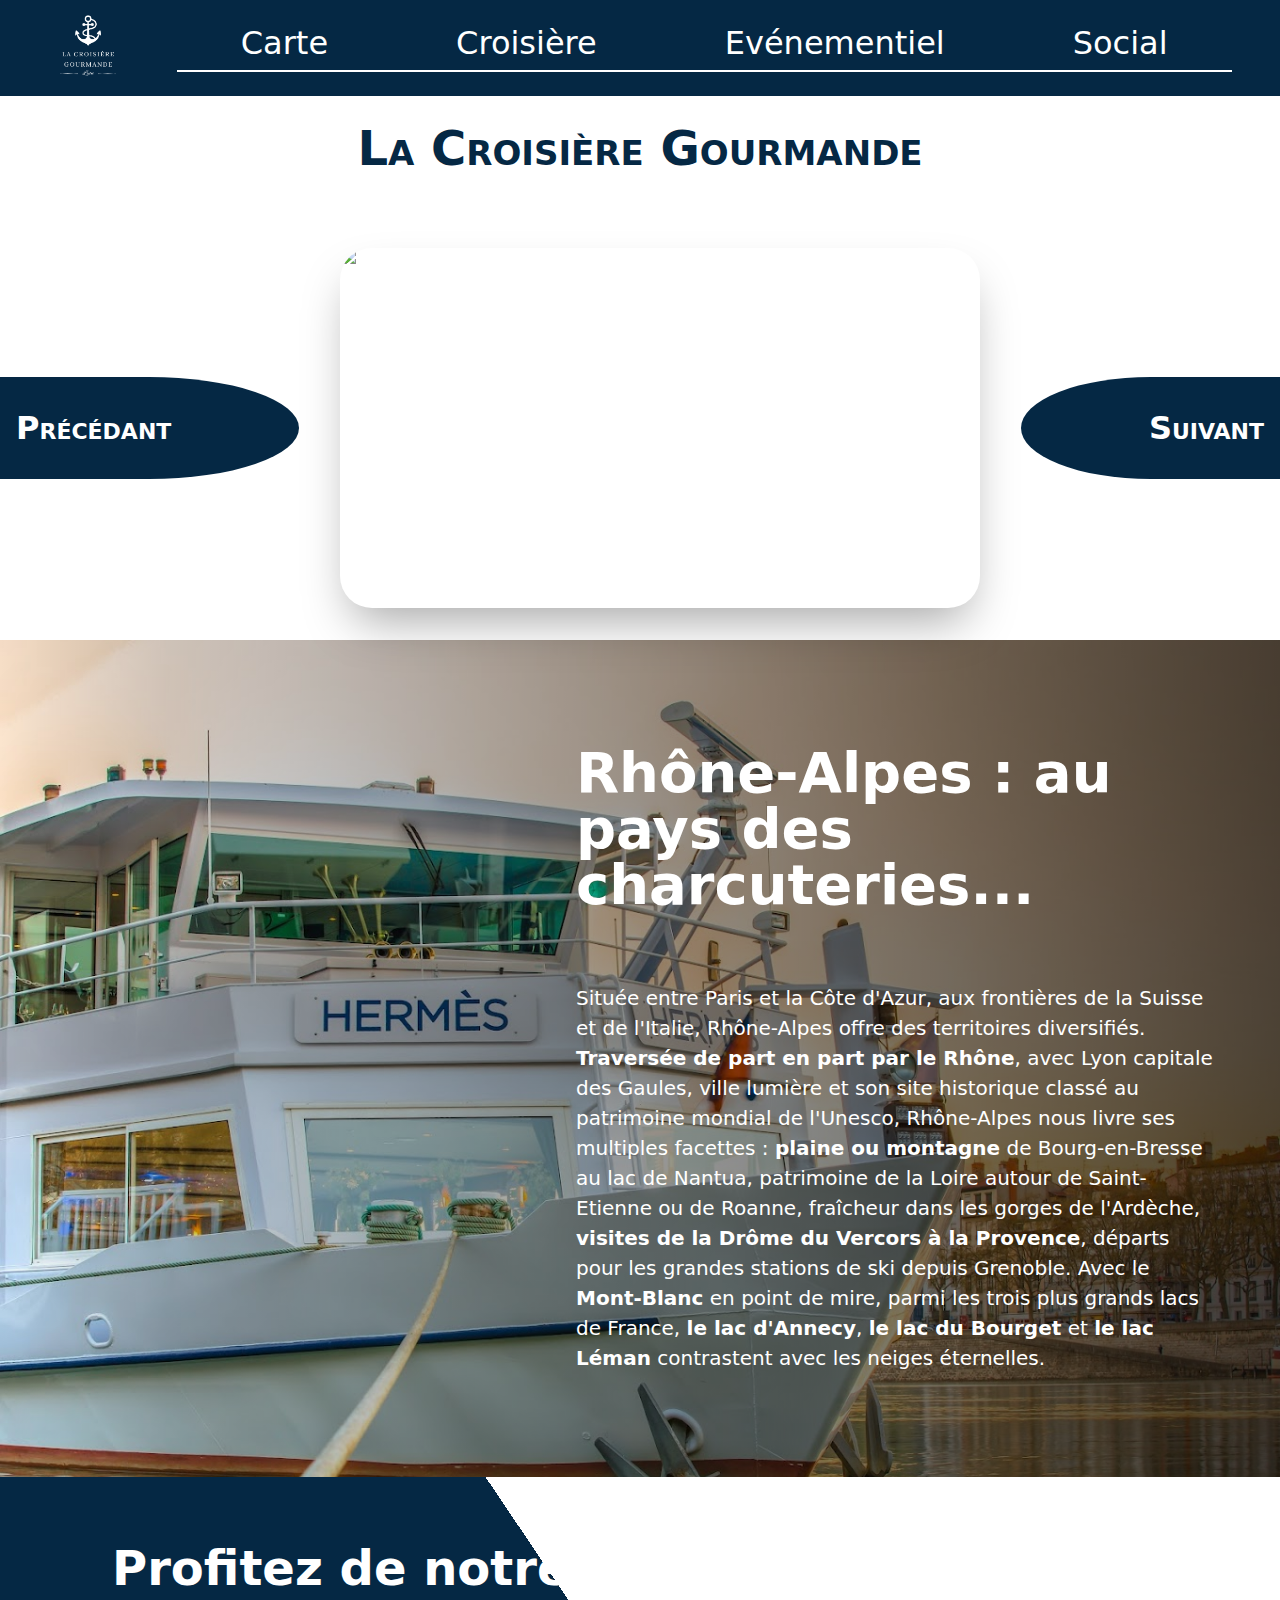
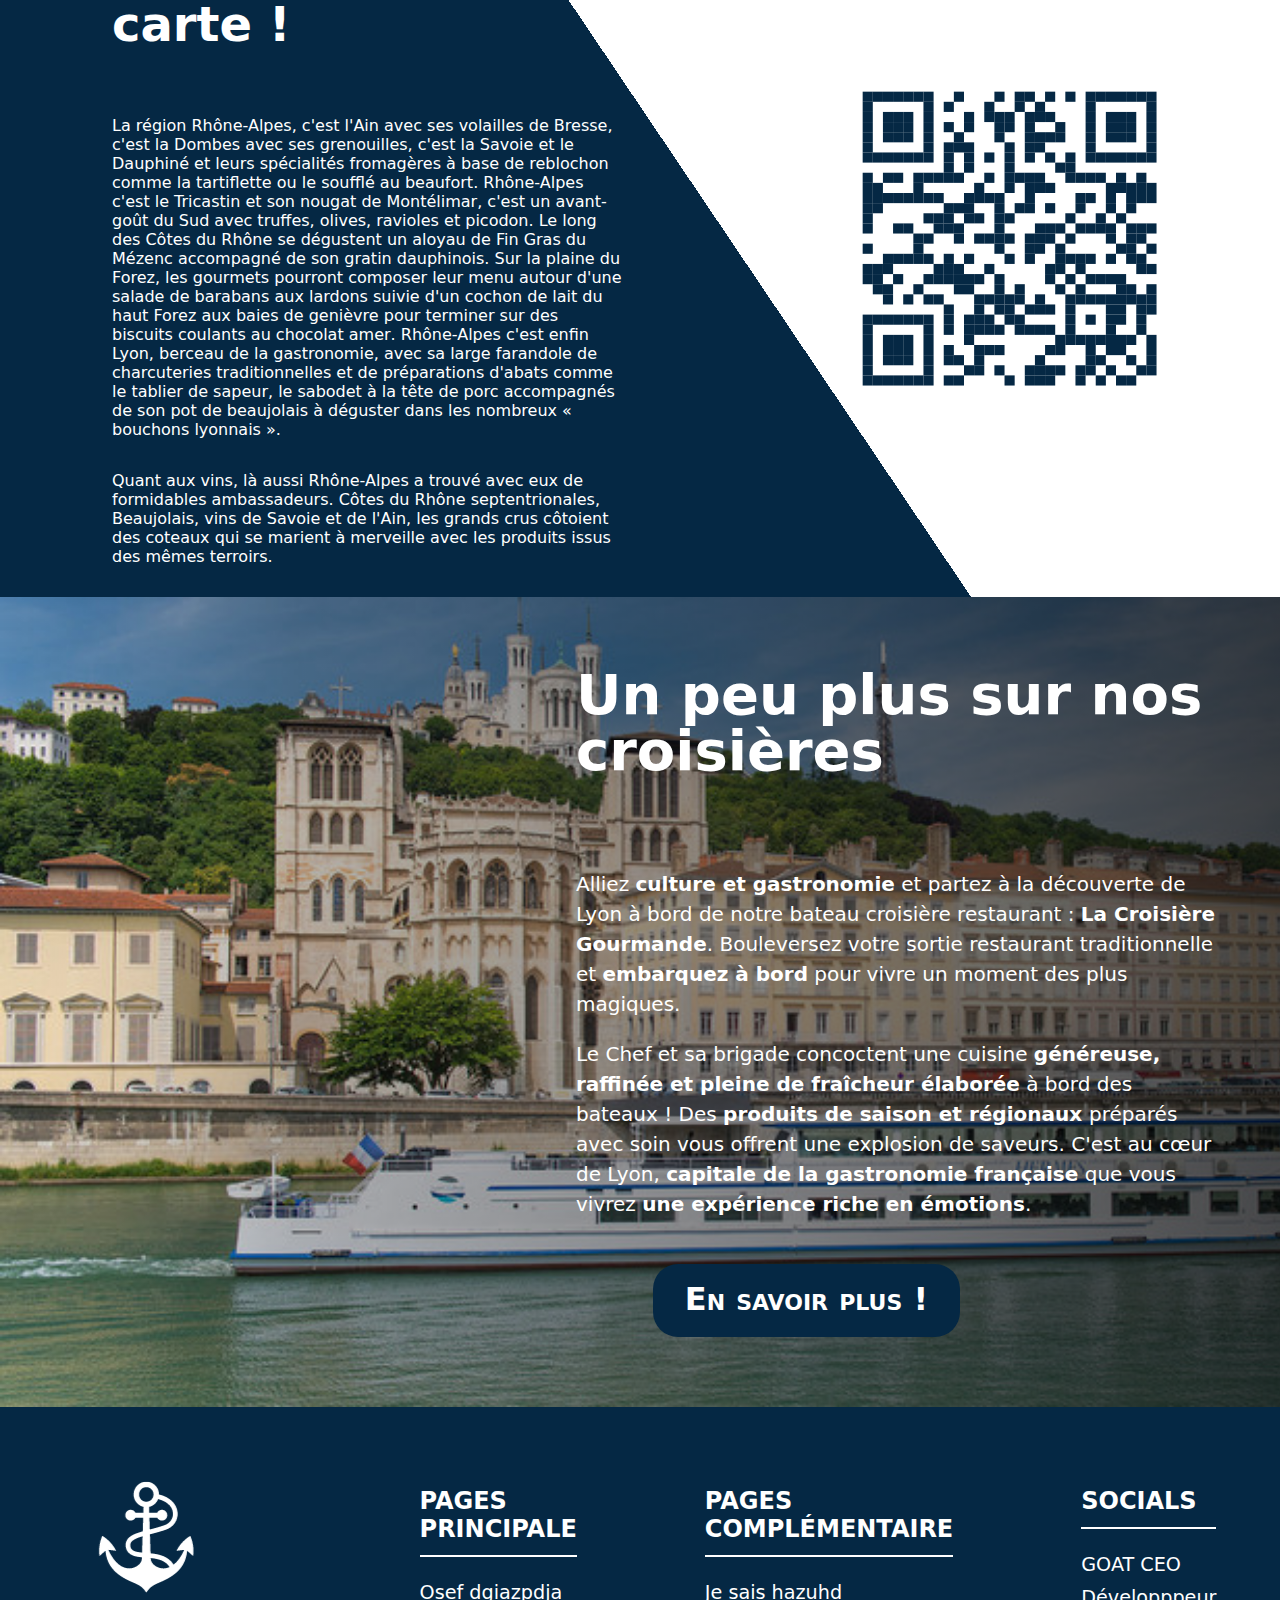
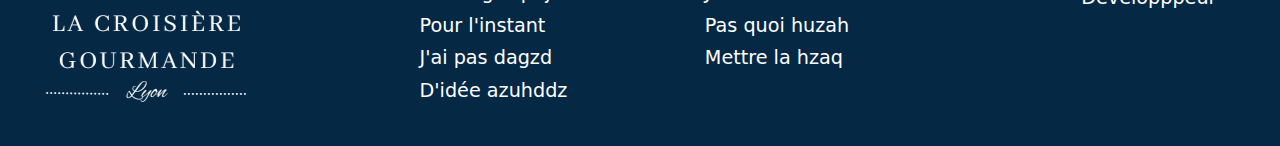
==== index.html @ 7655ae72 "Add files via upload" ====
<!DOCTYPE html>
<html lang="en">
<head>
    <meta charset="UTF-8">
    <meta name="viewport" content="width=device-width, initial-scale=1.0">
    <link rel="stylesheet" href="style.css">
    <link rel="shortcut icon" href="assets/Restaurant_Logo-.ico" type="image/x-icon">
    <script src="script.js"></script>
    <title>La croisière gourmande</title>
</head>
<body> 
    <div class="header" id="header">
        <img src="assets/Restaurant_Logo-.png" alt="Logo" class="header-logo">
        <div class="header-contener">
            <div class="header-link"><a href="carte\carte.html">Carte</a></div>
            <div class="header-link">Croisière</div>
            <div class="header-link">Evénementiel</div>
            <div class="header-link">Social</div>
        </div>
    </div>
    <h1 class="titre">La Croisière Gourmande</h1>

    <section class="carrousel">
        <div class="precedant" onclick="imagePrecedente()">
            <p>Précédant</p> 
        </div>
        <div class="slider-wrapper">
            <div class="slider">
                <img  class='img-active' src="assets/1.jpg"/>
                <img  class='img-passive' src="assets/2.jpg"/>
                <img  class='img-passive' src="assets/3.jpg"/>
                <img  class='img-passive' src="assets/4.jpg"/>
                <img  class='img-passive' src="assets/5.jpg"/>
            </div>
            <div id="slider-nav">
                <a onclick="position('1')" id="1" class="nav-active"></a>
                <a onclick="position('2')" id="2" class="nav-passive"></a>
                <a onclick="position('3')" id="3" class="nav-passive"></a>
                <a onclick="position('4')" id="4" class="nav-passive"></a>
                <a onclick="position('5')" id="5" class="nav-passive"></a>
            </div>
        </div>
        <div class="suivant" onclick="imageSuivante()">
            <p>Suivant</p>
        </div>
    </section>

    <div class="region">
        <h2 class="region-titre">Rhône-Alpes : au pays des charcuteries... </h2> 
        <p class="region-text">
            Située entre Paris et la Côte d'Azur, aux frontières de la Suisse et de l'Italie, Rhône-Alpes offre des territoires diversifiés.
            <strong>Traversée de part en part par le Rhône</strong>, avec Lyon capitale des Gaules, ville lumière et son site historique classé au patrimoine mondial de l'Unesco, 
            Rhône-Alpes nous livre ses multiples facettes : <strong>plaine ou montagne</strong> de Bourg-en-Bresse au lac de Nantua, 
            patrimoine de la Loire autour de Saint-Etienne ou de Roanne, fraîcheur dans les gorges de l'Ardèche, 
            <strong>visites de la Drôme du Vercors à la Provence</strong>, départs pour les grandes stations de ski depuis Grenoble. 
            Avec le <strong>Mont-Blanc</strong> en point de mire, parmi les trois plus grands lacs de France, <strong>le lac d'Annecy</strong>, 
            <strong>le lac du Bourget</strong> et <strong>le lac Léman</strong> contrastent avec les neiges éternelles.</p>
    </div>
    
    <div class="carte">
        <div class="carte-text">
            <p class="carte-text-titre">Profitez de notre carte !</p>
            <p class="carte-sous-text">
                La région Rhône-Alpes, c'est l'Ain avec ses <strong>volailles de Bresse</strong>, c'est la Dombes avec ses <strong>grenouilles</strong>, 
                c'est la Savoie et le Dauphiné et leurs spécialités fromagères à base de reblochon comme <strong>la tartiflette</strong> ou <strong>le soufflé au beaufort</strong>. 
                Rhône-Alpes c'est <strong>le Tricastin et son nougat de Montélimar</strong>, c'est un avant-goût du Sud avec truffes, olives, ravioles et picodon. 
                Le long des Côtes du Rhône se dégustent <strong>un aloyau de Fin Gras du Mézenc</strong> accompagné de son <strong>gratin dauphinois</strong>. Sur la plaine du Forez, 
                les gourmets pourront composer leur menu autour d'une <strong>salade de barabans aux lardons</strong> suivie d'<strong>un cochon de lait du haut Forez aux baies de 
                genièvre</strong> pour terminer sur des <strong>biscuits coulants au chocolat amer</strong>. Rhône-Alpes c'est enfin Lyon, berceau de la gastronomie, 
                avec sa large <strong>farandole de charcuteries traditionnelles</strong> et de préparations d'abats comme le <strong>tablier de sapeur</strong>, 
                le sabodet à la tête de porc accompagnés de son pot de beaujolais à déguster dans les nombreux <strong>« bouchons lyonnais »</strong>.
            </p>
            <p class="carte-sous-text"> 
                Quant aux vins, là aussi Rhône-Alpes a trouvé avec eux de formidables ambassadeurs. <strong>Côtes du Rhône septentrionales, 
                Beaujolais, vins de Savoie et de l'Ain</strong>, les grands crus côtoient des coteaux qui se marient à merveille avec les produits issus des mêmes terroirs.
            </p>
        </div>
        <img src="assets/QR Code bleu.svg" alt="Carte" srcset="" class="carte-qr">
    </div>

    <div class="croisiere">
        <h2 class="croisiere-titre">Un peu plus sur nos croisières</h2>
        <p class="croisiere-text">
            Alliez <strong>culture et gastronomie</strong> et partez à la découverte de Lyon à bord de notre bateau croisière restaurant : 
            <strong>La Croisière Gourmande</strong>. Bouleversez votre sortie restaurant traditionnelle et <strong>embarquez à bord</strong> pour vivre un moment des plus magiques.
        </p>
        <p class="croisiere-text">
            Le Chef et sa brigade concoctent une cuisine <strong>généreuse, raffinée et pleine de fraîcheur élaborée</strong> à bord des bateaux ! 
            Des <strong>produits de saison et régionaux </strong>préparés avec soin vous offrent une explosion de saveurs. 
            C'est au cœur de Lyon, <strong>capitale de la gastronomie française</strong> que vous vivrez <strong>une expérience riche en émotions</strong>.
        </p>
        <a href="#header" class="croisiere-link">En savoir plus !</a>
    </div>

    <footer> 
        <div class="footer-contener">  
            <img src="assets/Restaurant_Logo-.png" alt="Logo" class="footer-logo">
            <div class="footer-links">
                <p>Pages principale</p> 
                <a href="#header">Osef dgiazpdja</a>
                <a href="#header">Pour l'instant</a>
                <a href="#header">J'ai pas dagzd </a>
                <a href="#header">D'idée azuhddz</a>
            </div>
            <div class="footer-links">
                <p>Pages complémentaire</p> 
                <a href="#header">Je sais hazuhd</a>
                <a href="#header">Pas quoi huzah</a>
                <a href="#header">Mettre la hzaq</a>
            </div>
            <div class="footer-links">
                <p>Socials</p>
                <a href="https://www.instagram.com/nino_tsn/" target="_blank">GOAT CEO</a>
                <a href="https://www.instagram.com/_ylann_malherbe/" target="_blank">Développpeur</a>
            </div>
        </div>
    </footer>

</body>
</html>
---- style.css ----
* {
    padding: 0px;
    margin: 0px;
    margin-inline: 0px;
    padding-inline: 0px;
    font-family: system-ui;
}

:root {
    --text-color-white: #FFFFFF;
    --text-color-bleu: #052844;
    --text-color-bleu-clair: rgba(85,121,165,1);
}

.body {
    width: 100vw;
}
a {
    color: var(--text-color-white);
    text-decoration: none;
}
a:visited {
    color: var(--text-color-white);
    text-decoration: none;
}


.header {
    width: 100%;
    height: 6em;
    background-color: var(--text-color-bleu);
    display: flex;
    flex-direction: row;
    justify-content: space-evenly;
    align-items: center;
}

.header-logo {
    max-width: 5em;
    max-height: 5em;
    border-radius: 50%;
}

.header-contener {
    display: flex;
    flex-direction: row;
    justify-content: center;
    align-items: center;
}

.header-link {
    padding-left: 2em;
    padding-right: 2em;

    font-size: 2em;
    color: var(--text-color-white);

    padding-bottom: 0.25em;

    border-bottom: 2px solid var(--text-color-white);
    transition: all ease-in-out 200ms;
}

.header-link:hover {
    border-bottom: 10px solid var(--text-color-white);
}

.titre {
    width: 100%;
    height: 2em;
    position: sticky;
    top: 0px;

    text-align: center;
    padding-top: 0.5em;

    font-size: 3rem;
    font-family: system-ui;
    font-weight: 800;
    
    color: var(--text-color-bleu);
    background-color: var(--text-color-white);

    font-variant-caps: petite-caps;

    z-index: 3;
}




.carrousel {
	padding: 2rem 0 2em 0;
    display: flex;
    justify-content: space-between;
    align-items: center;
    flex-direction: row;
}

.slider-wrapper {
	position: relative;
	width: 50vw;
}

.slider {
	display: flex;
	aspect-ratio: 16 / 9;
	overflow-x: auto;
	box-shadow: 0 1.5rem 3rem -0.75rem hsla(0, 0%, 0%, 0.35);
	border-radius: 2rem;
	-ms-overflow-style: none; 
	scrollbar-width: none; 
}

.slider::-webkit-scrollbar {
	display: none;
}

.slider .img-active {
	flex: 1 0 100%;
	scroll-snap-align: start;
	object-fit: cover;
}

.slider .img-passive {
    display: none;
}

#slider-nav {
	display: flex;
	column-gap: 1rem;
	position: absolute;
	bottom: 1.25rem;
	left: 50%;
	transform: translateX(-50%);
	z-index: 1;
}

#slider-nav a {
	width: 0.7rem;
	height: 0.7rem;
	border-radius: 50%;
    border: 2px solid var(--text-color-white);
	background-color: #ffffff75;
	transition: background-color ease 250ms;
}

#slider-nav a:hover {
	background-color: var(--text-color-white);
}

#slider-nav a.nav-active {
	background-color: var(--text-color-white);
}
#slider-nav a.nav-passive {
	background-color: var(#ffffff75);
}


.suivant {
    padding: 1em .5em 1em 4em;
    border-radius: 50% 0 0 50%;
    justify-content: end;

    background-color: var(--text-color-bleu);
    color: var(--text-color-white);

    font-size: 2em;
    font-variant-caps: small-caps;
    font-weight: bold;

    transition: all ease-in 100ms;
}

.suivant:hover {
    background-color: #05284480;
}

.precedant {
    padding: 1em 4em 1em .5em;
    border-radius: 0 50% 50% 0;

    background-color: var(--text-color-bleu);
    color: var(--text-color-white);

    font-size: 2em;
    font-variant-caps: small-caps;
    font-weight: bold;

    transition: all ease-in 100ms;
}

.precedant:hover {
    background-color: #05284480;
}







.region {
    width: 100%;
    height: 93vh;
    background-image: linear-gradient(270deg, rgba(0,0,0,0.7) 0%, rgba(0,0,0,0.175) 87%, rgba(0,0,0,0) 100%), url('assets/photo bateau exterieur 5.jpeg');
    background-size: cover;
    color: var(--text-color-white);

    display: flex;
    flex-direction: column;
    align-items: flex-end;
    justify-content: center;
}

.region-titre {
    width: 50%;
    padding-right: 5vw;
    padding-bottom: 1.25em;

    color: var(--text-color-white);

    font-size: 3.5rem;
    font-family: system-ui;
    font-weight: 800;
    line-height: 1em;
}

.region-text {
    width: 50%;
    font-size: 20px;
    font-family: system-ui;
    font-weight: 400;
    line-height: 1.5em;
    padding-right: 5vw;
}




.carte {
    width: 100%;
    height: 80vh;
    
    background: rgb(5,40,68);
    background: linear-gradient(56deg, rgba(5,40,68,1) 0%, rgba(5,40,68,1) 55%, rgba(255,255,255,1) 55%, rgba(255,255,255,1) 100%);

    display: flex;
    flex-direction: row;
    justify-content: space-around;
    align-items: center;
}

.carte-text {
    display: flex;
    flex-direction: column;
    justify-content: center;

    width: 40vw;
}

.carte-text-titre {
    color: var(--text-color-white);
    font-size: 3rem;
    font-family: system-ui;
    font-weight: 800;
    padding: 1em 0em;
}

.carte-sous-text {
    padding: 1em 0em;
    color: var(--text-color-white);
    font-size: 1rem;
    font-family: system-ui;
    font-weight: 300;
}

.carte-qr {
    width: 25vw;
}




.croisiere {
    width: 100%;
    height: 90vh;
    background-image: linear-gradient(270deg, rgba(0,0,0,0.7) 0%, rgba(0,0,0,0.275) 77%, rgba(0,0,0,0) 100%), url('assets/bateau\ en\ croisiere.jpg');
    background-size: cover;
    color: var(--text-color-white);

    display: flex;
    flex-direction: column;
    align-items: flex-end;
    justify-content: center;
}

.croisiere-titre {
    width: 50%;
    padding-right: 5vw;
    padding-bottom: 1.25em;

    color: var(--text-color-white);

    font-size: 3.5rem;
    font-family: system-ui;
    font-weight: 800;
    line-height: 1em;
}

.croisiere-text {
    width: 50%;
    font-size: 20px;
    font-family: system-ui;
    font-weight: 400;
    line-height: 1.5em;
    padding-right: 5vw;
    padding-top: 1em;
}

.croisiere-link {
    color: var(--text-color-white);
    font-weight: bolder;
    font-size: 2em;
    text-decoration: none;
    font-variant-caps: petite-caps;

    padding: .5em 1em .6em;
    background-color: var(--text-color-bleu);
    border-radius: 25px;

    margin-right: 25vw;
    margin-top: 5vh;
    transition: all ease-in-out 200ms;
}

.croisiere-link:hover {
    margin-top: calc(5vh - .2em);
    padding: .6em 1em .7em 4em;
    border-radius: 50% 25px 25px 50%;
    background-color: var(--text-color-white);
    color: var(--text-color-bleu);
}





footer {
    width: 100%;
    background-color: #052844;
    display: flex;
    justify-content: center;
}

.footer-contener {
    display: flex;
    flex-direction: row;
    justify-content: center;
    align-items: flex-start;
    margin: 3em 3em 0em;
}

.footer-logo {
    margin-right: 4em;
}

.footer-links {
    display: flex;
    flex-direction: column;
    justify-content: center;
    padding: 2em 4em;

}

.footer-links p {
    margin-bottom: 1em;
    padding-bottom: .5em;
    border-bottom: var(--text-color-white) 2px solid;
    font-weight: bolder;
    color: var(--text-color-white);

    font-size: 1.5em;
    text-transform: uppercase;
}

.footer-links a {
    padding-bottom: .5em;
    color: var(--text-color-white);
    font-weight: 500;
    font-size: 1.2em;
    text-decoration: none;
}

.footer-links a:hover {
    text-decoration: underline;
}
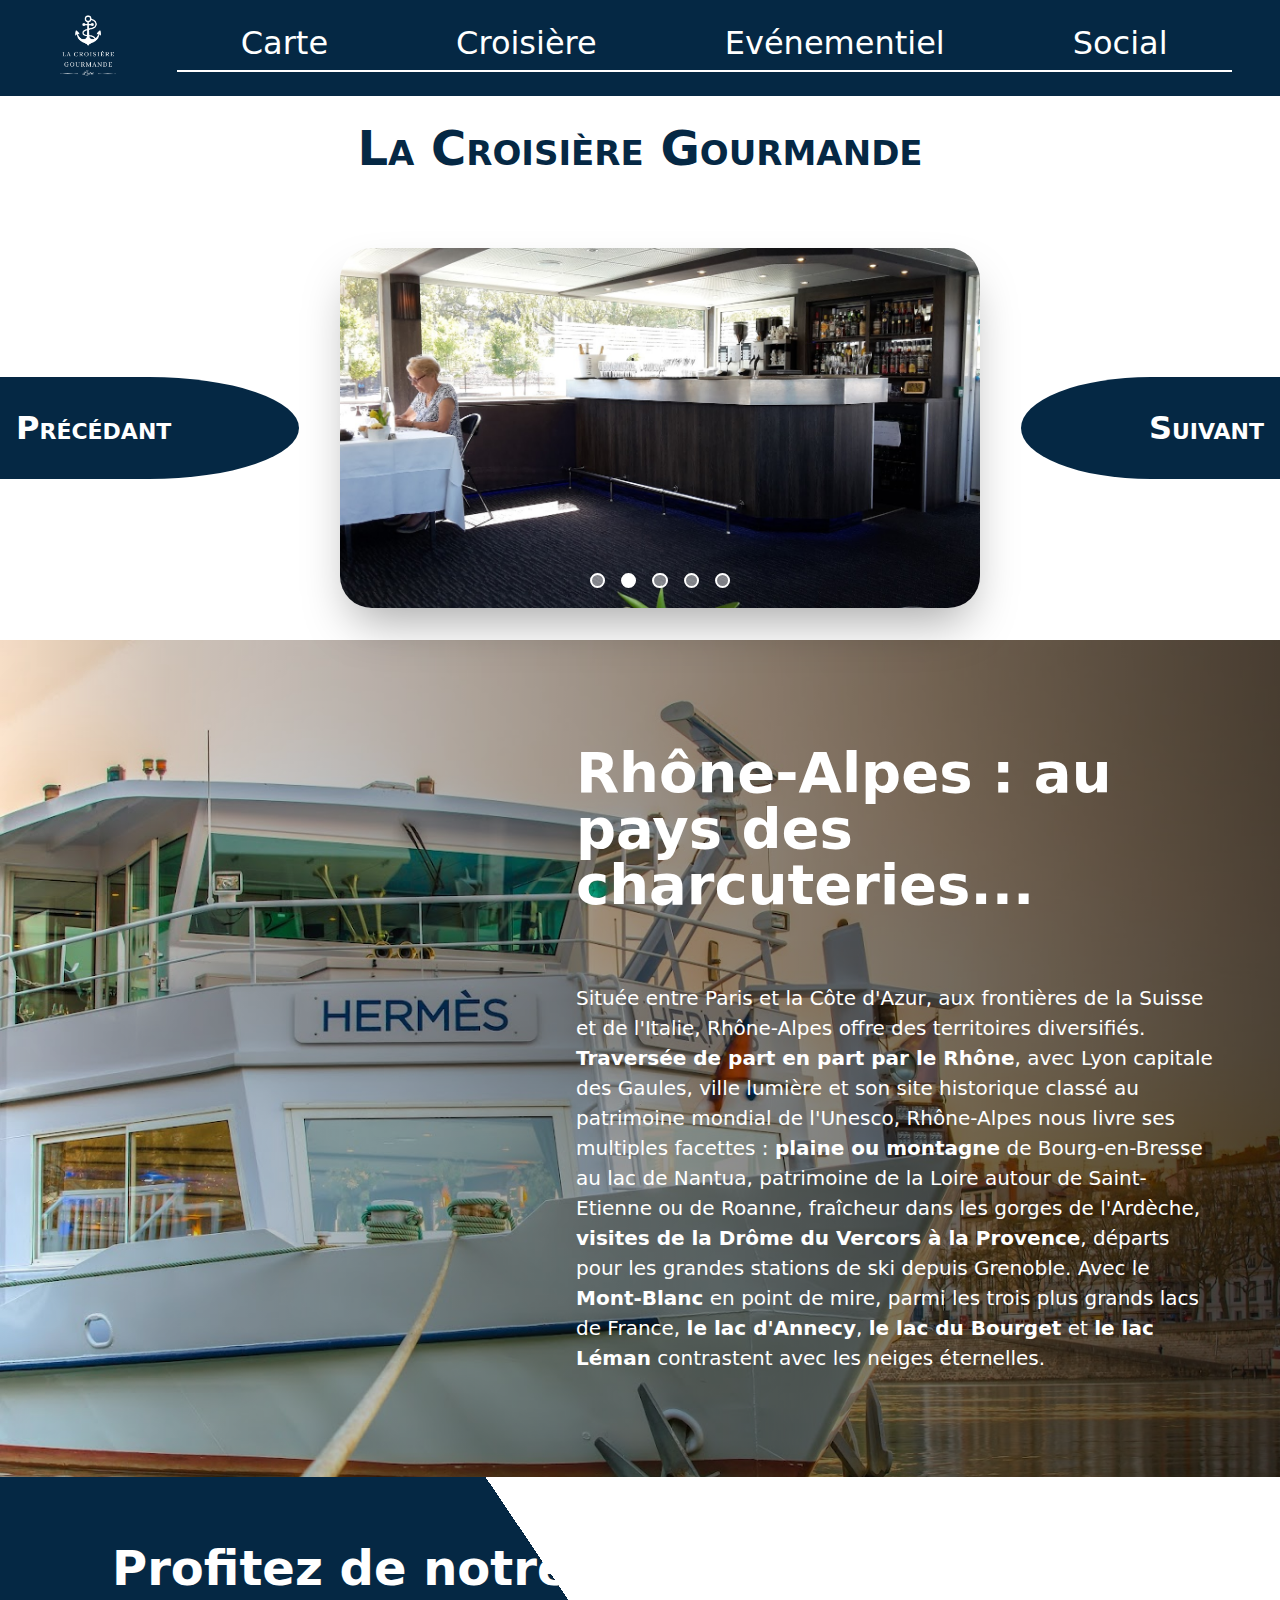
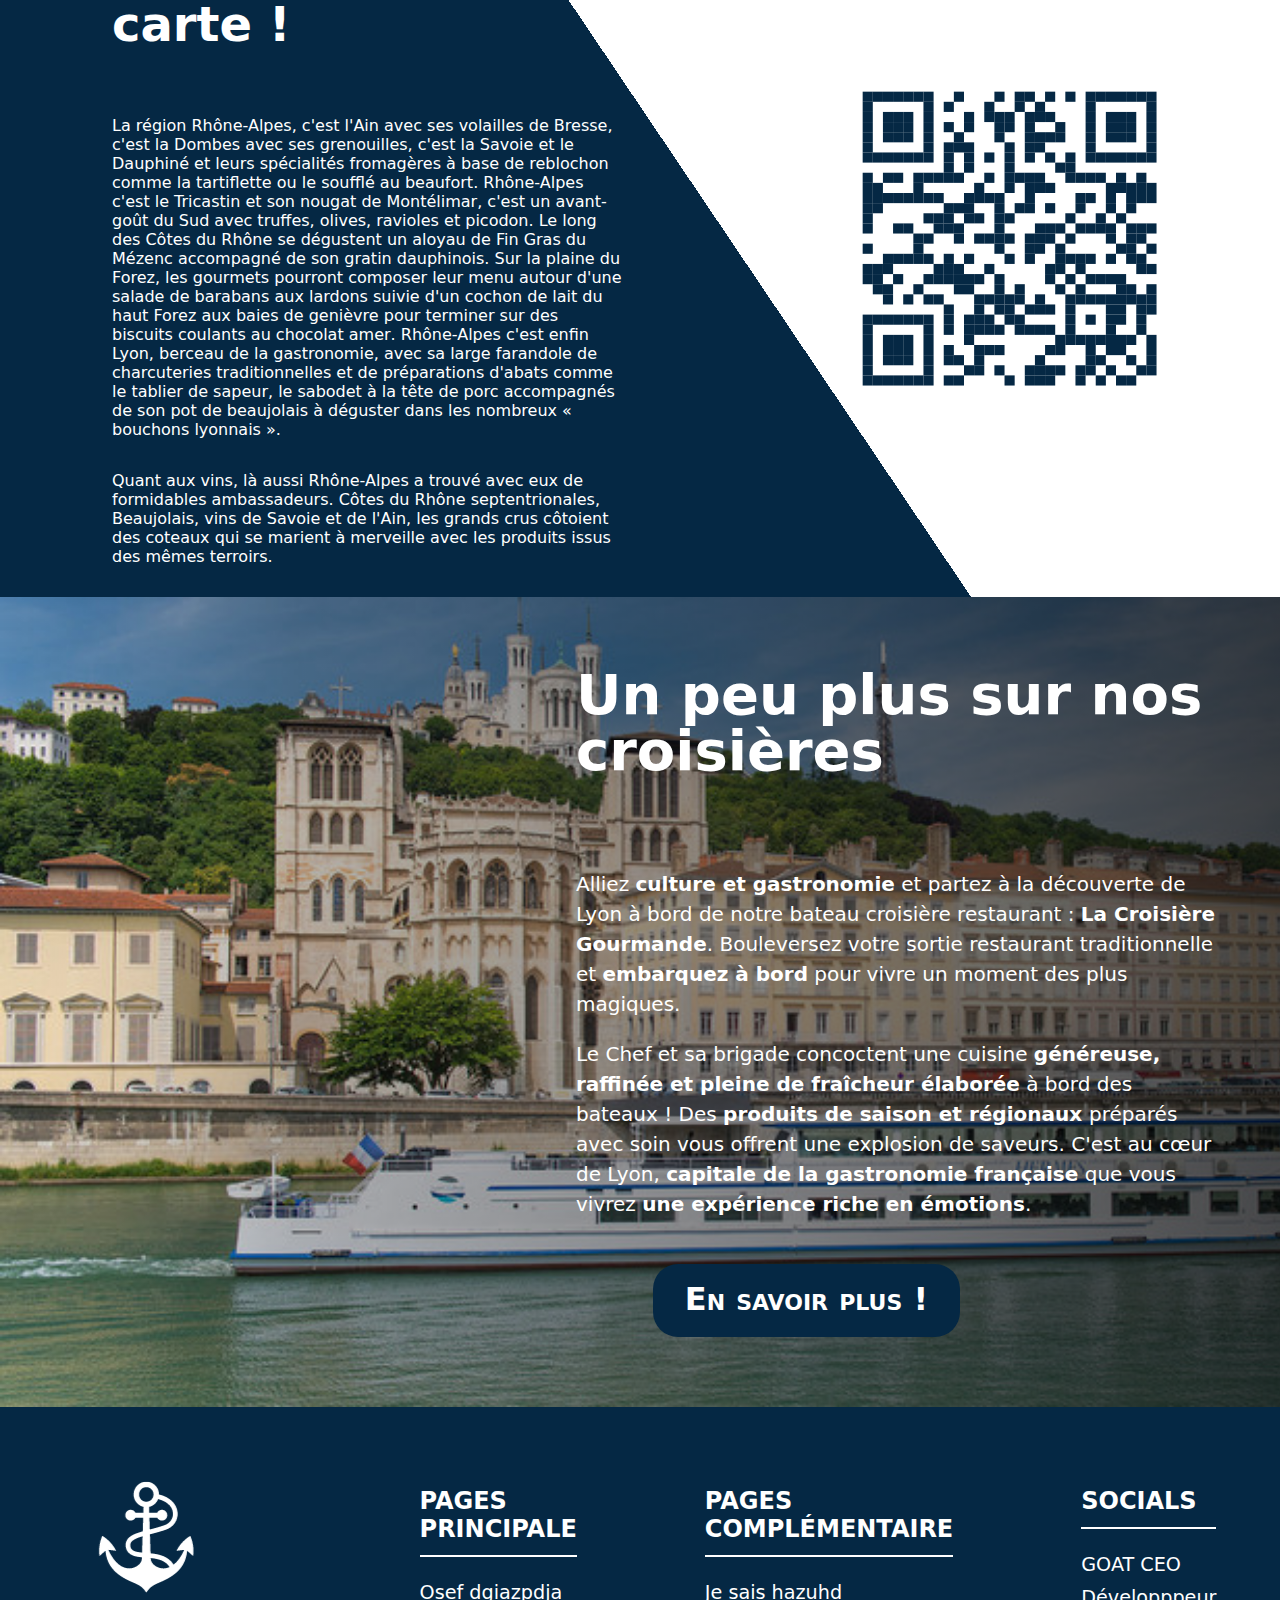
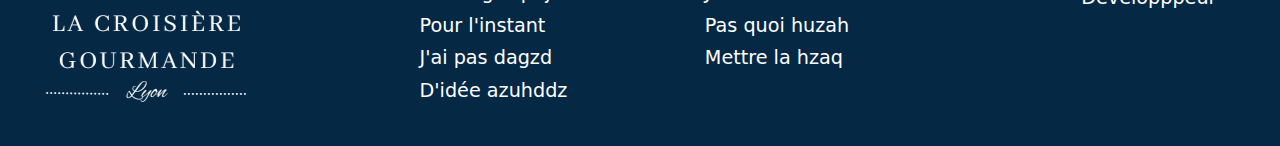
==== commit 522ae75d: "essaie changement 1ere image" ====
--- a/index.html
+++ b/index.html
@@ -26,15 +26,15 @@
         </div>
         <div class="slider-wrapper">
             <div class="slider">
-                <img  class='img-active' src="assets/1.jpg"/>
-                <img  class='img-passive' src="assets/2.jpg"/>
+                <img  class='img-passive' src="assets/1.jpg"/>
+                <img  class='img-active' src="assets/2.jpg"/>
                 <img  class='img-passive' src="assets/3.jpg"/>
                 <img  class='img-passive' src="assets/4.jpg"/>
                 <img  class='img-passive' src="assets/5.jpg"/>
             </div>
             <div id="slider-nav">
-                <a onclick="position('1')" id="1" class="nav-active"></a>
-                <a onclick="position('2')" id="2" class="nav-passive"></a>
+                <a onclick="position('1')" id="1" class="nav-passive"></a>
+                <a onclick="position('2')" id="2" class="nav-active"></a>
                 <a onclick="position('3')" id="3" class="nav-passive"></a>
                 <a onclick="position('4')" id="4" class="nav-passive"></a>
                 <a onclick="position('5')" id="5" class="nav-passive"></a>
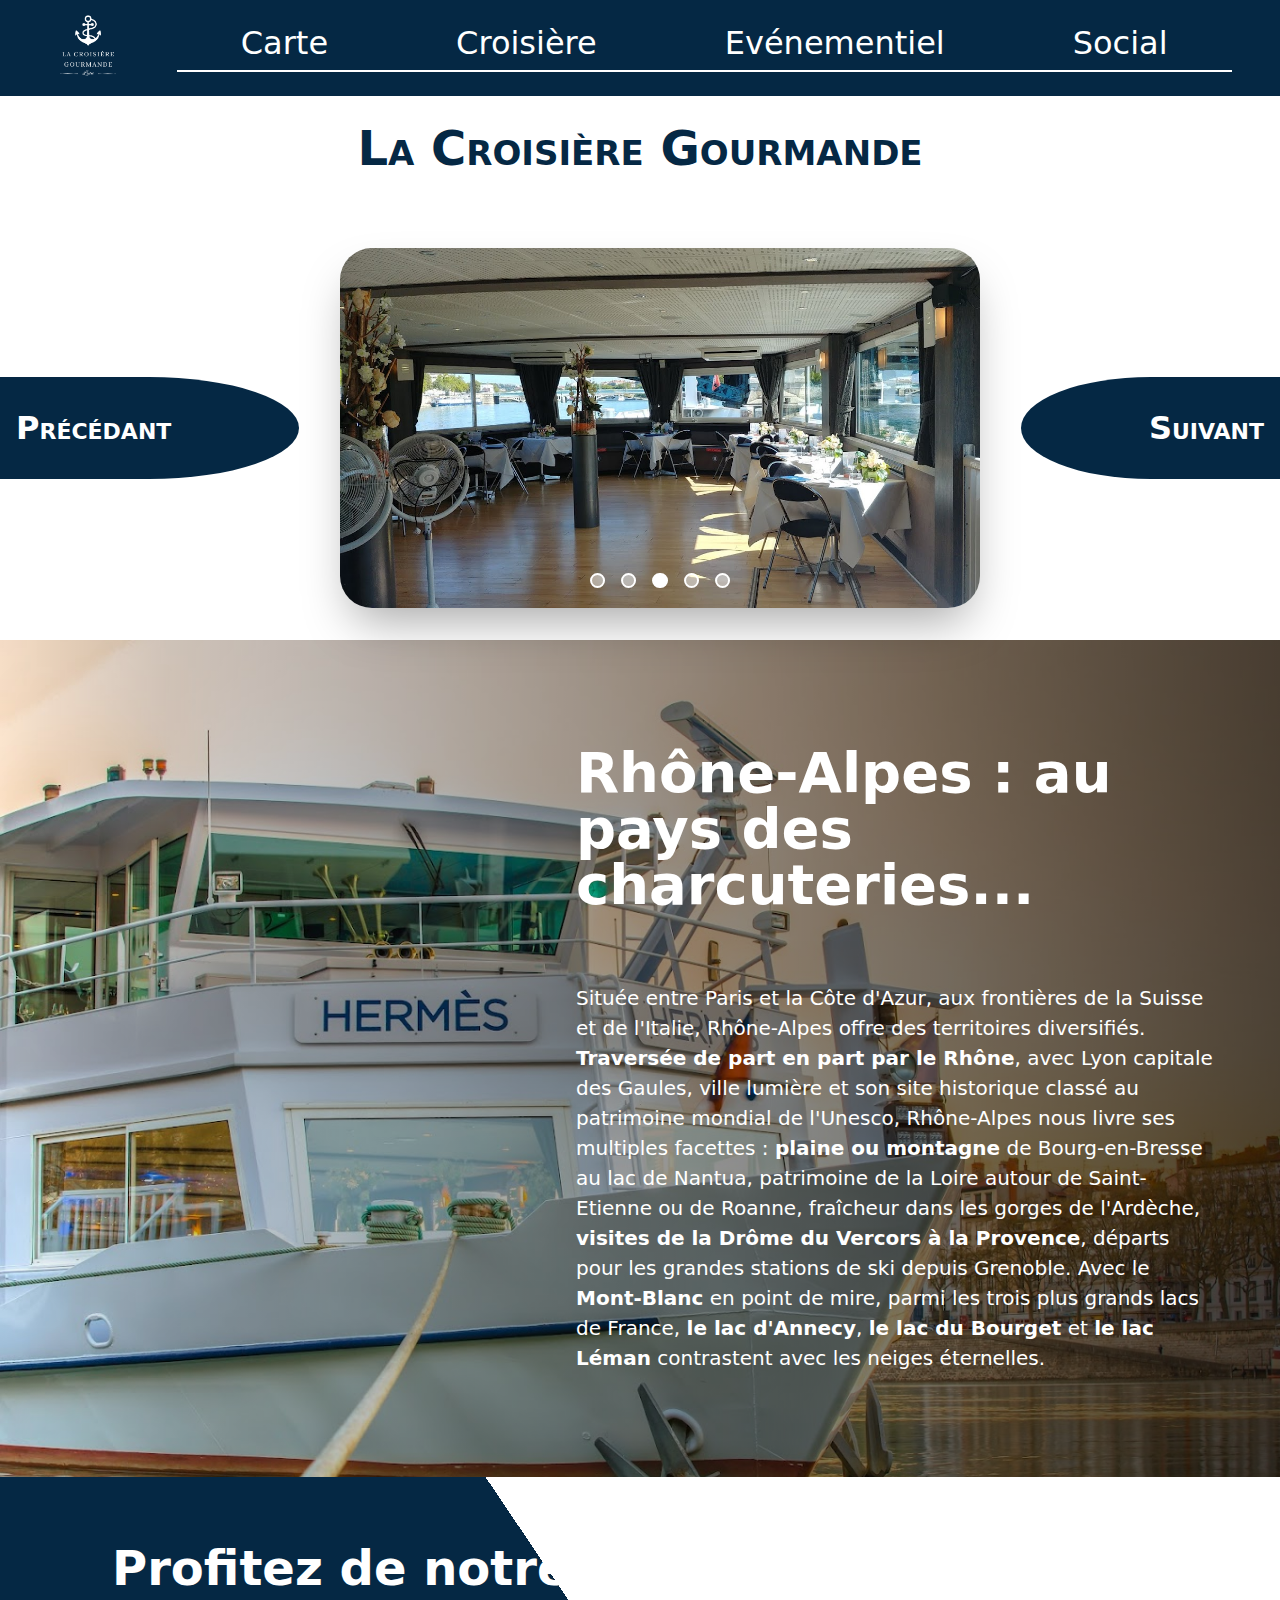
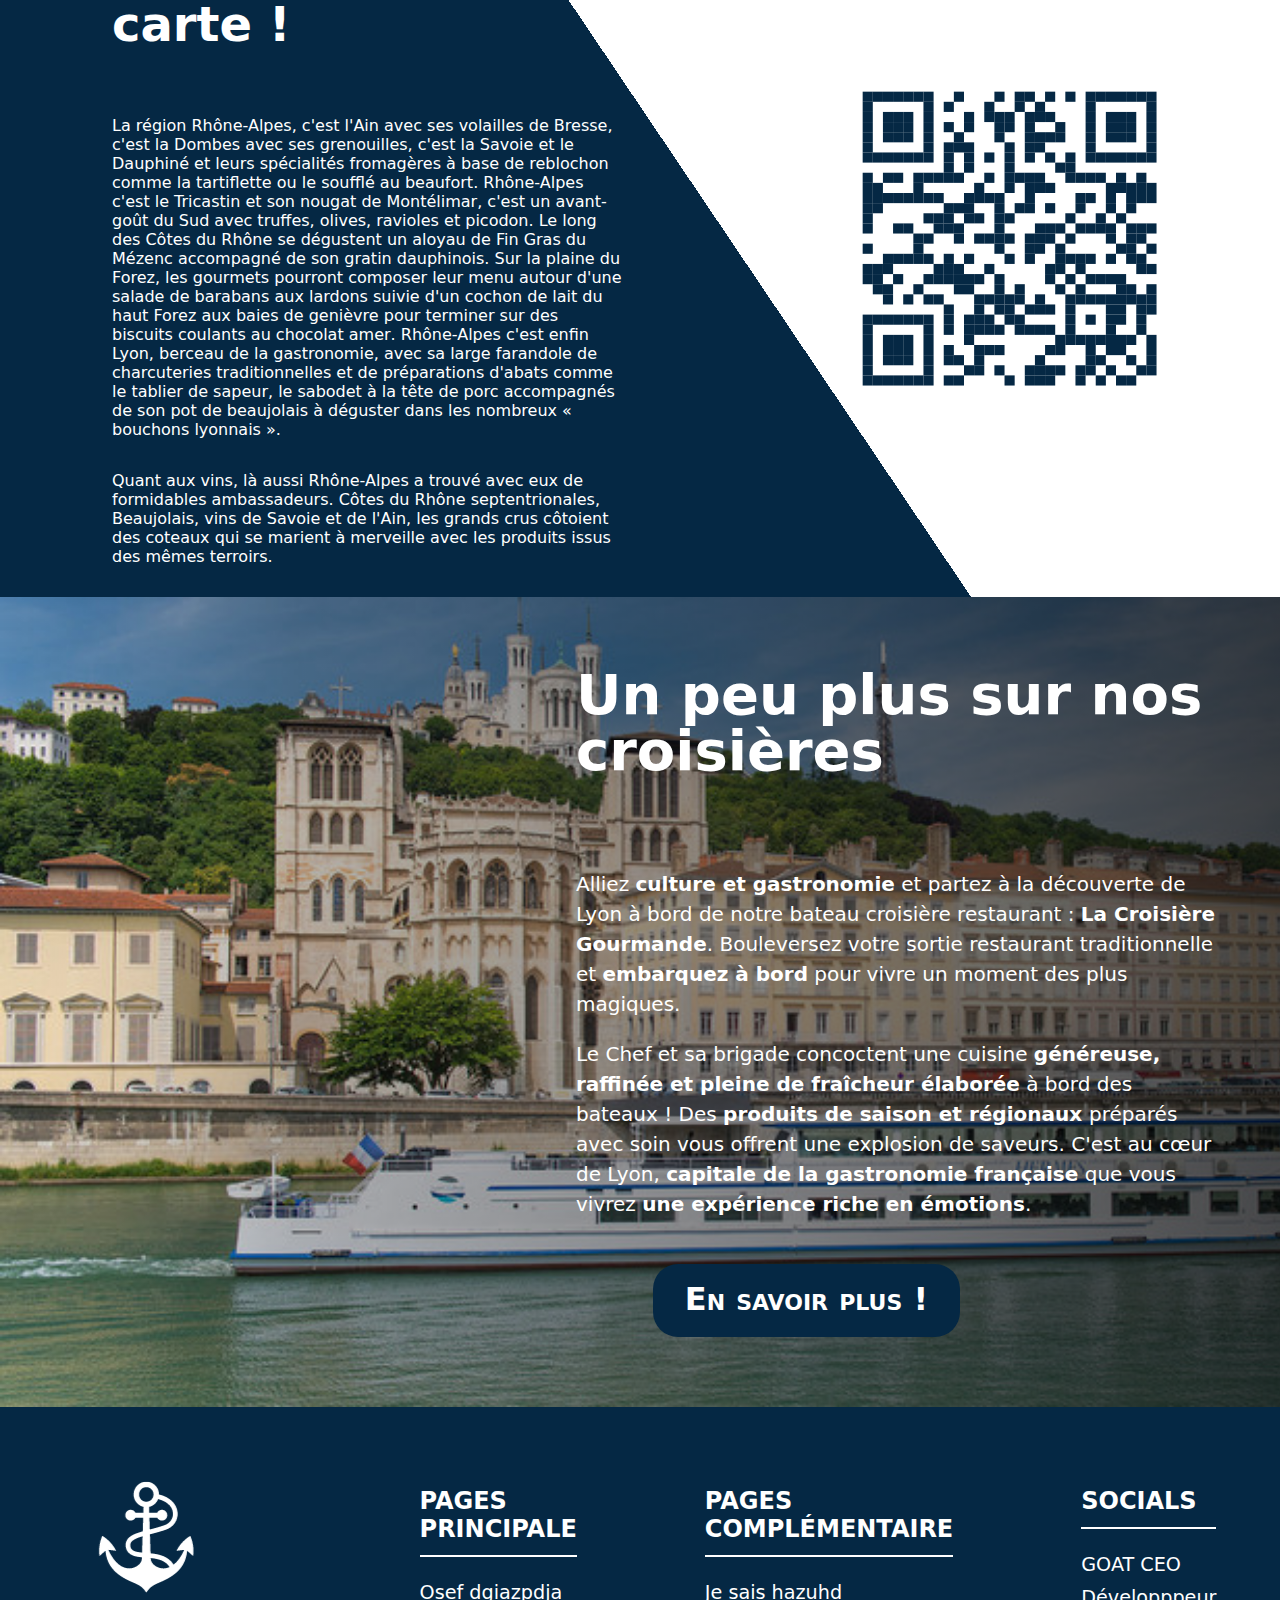
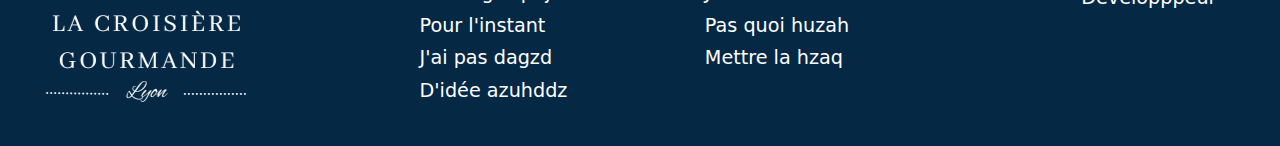
==== commit 5abc11e8: "changement img de depart" ====
--- a/index.html
+++ b/index.html
@@ -26,16 +26,16 @@
         </div>
         <div class="slider-wrapper">
             <div class="slider">
-                <img  class='img-passive' src="assets/1.jpg"/>
-                <img  class='img-active' src="assets/2.jpg"/>
-                <img  class='img-passive' src="assets/3.jpg"/>
-                <img  class='img-passive' src="assets/4.jpg"/>
-                <img  class='img-passive' src="assets/5.jpg"/>
+                <img class='img-passive' src="assets/1.jpg"/>
+                <img class='img-passive' src="assets/2.jpg"/>
+                <img class='img-active' src="assets/3.jpg"/>
+                <img class='img-passive' src="assets/4.jpg"/>
+                <img class='img-passive' src="assets/5.jpg"/>
             </div>
             <div id="slider-nav">
                 <a onclick="position('1')" id="1" class="nav-passive"></a>
-                <a onclick="position('2')" id="2" class="nav-active"></a>
-                <a onclick="position('3')" id="3" class="nav-passive"></a>
+                <a onclick="position('2')" id="2" class="nav-passive"></a>
+                <a onclick="position('3')" id="3" class="nav-active"></a>
                 <a onclick="position('4')" id="4" class="nav-passive"></a>
                 <a onclick="position('5')" id="5" class="nav-passive"></a>
             </div>
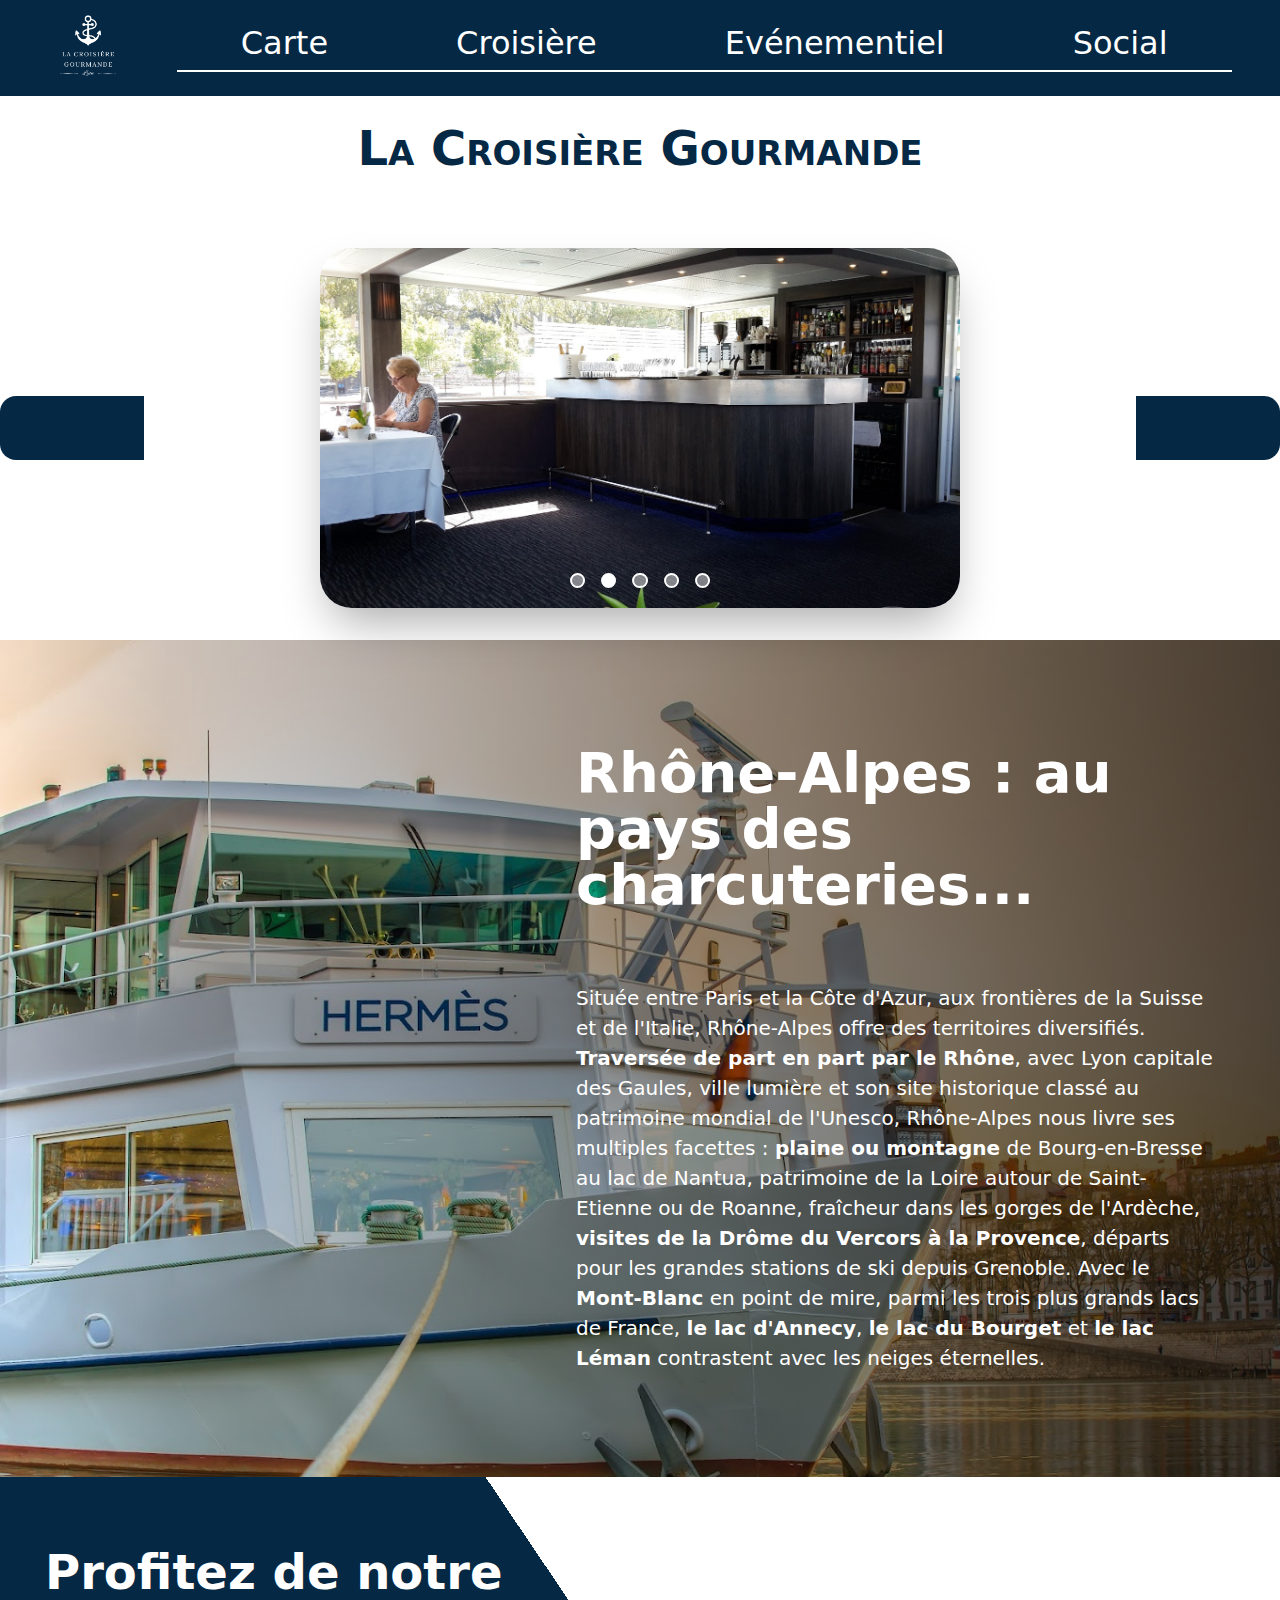
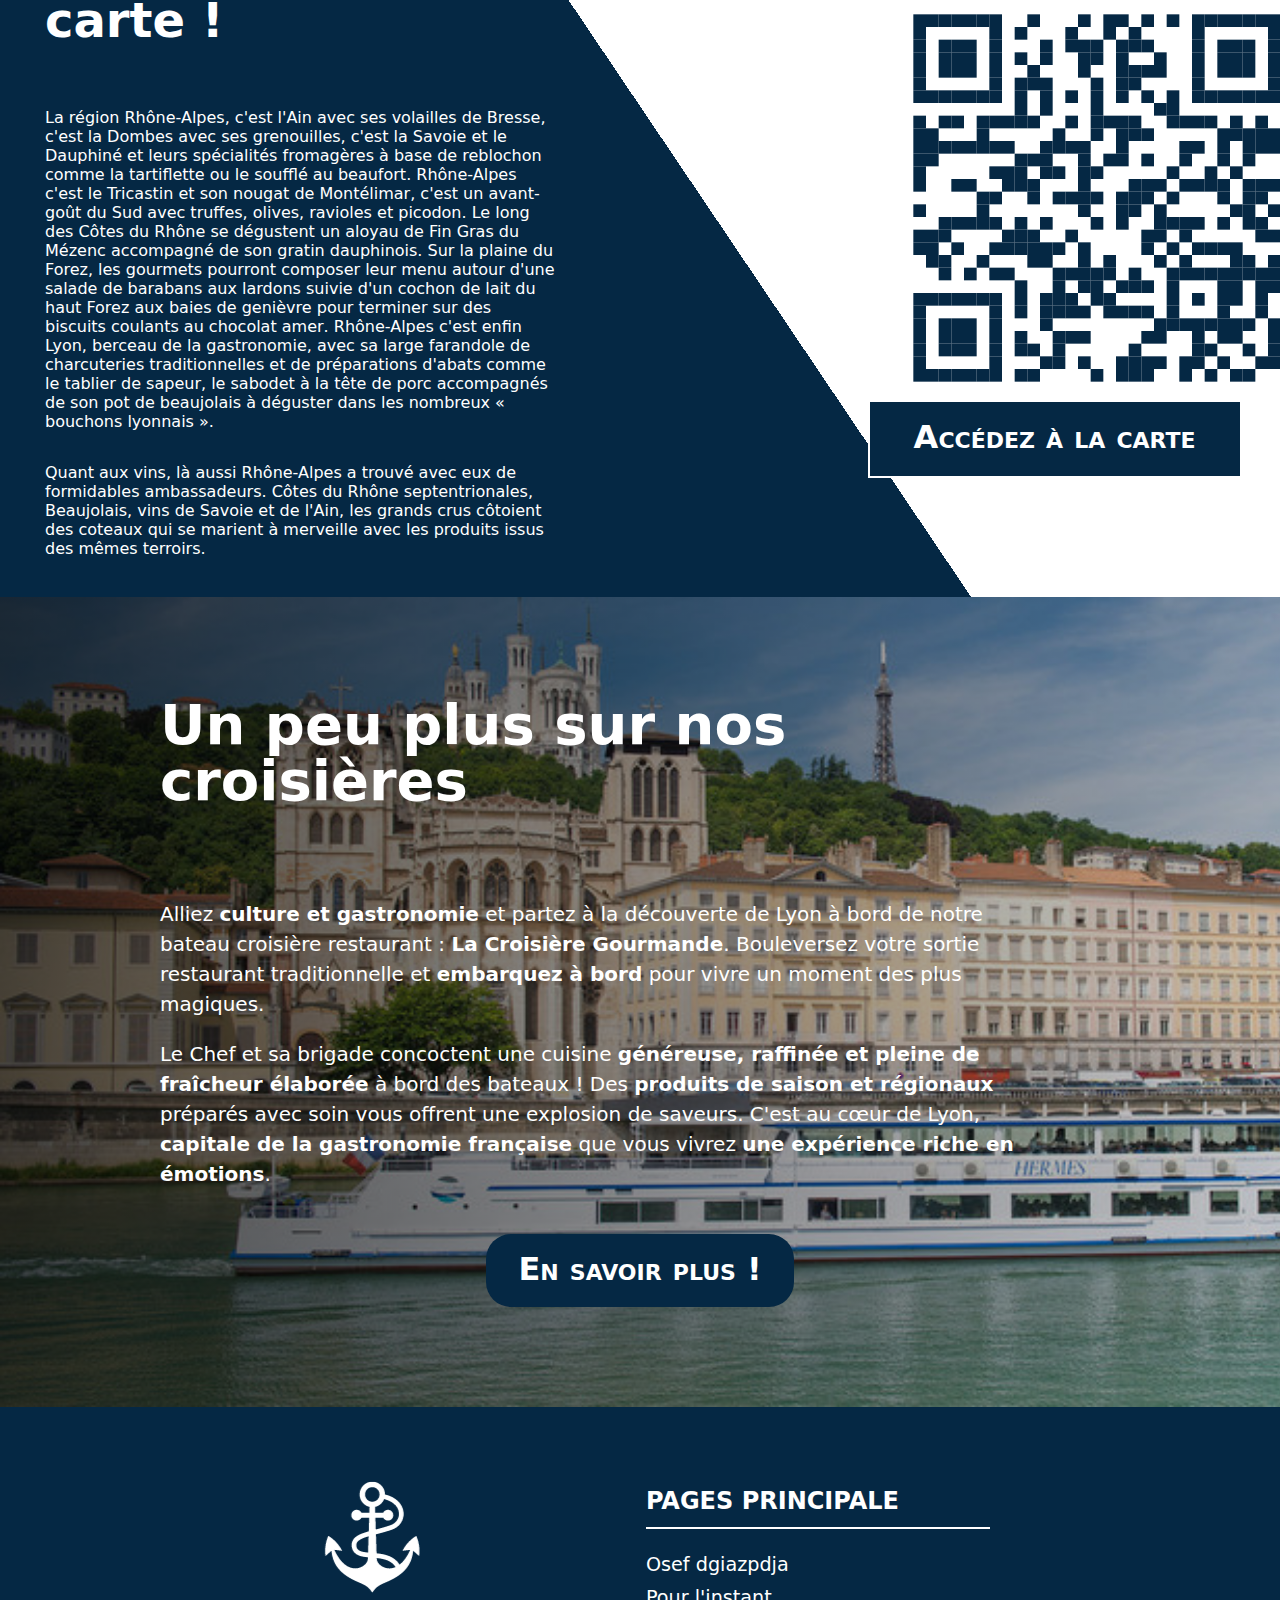
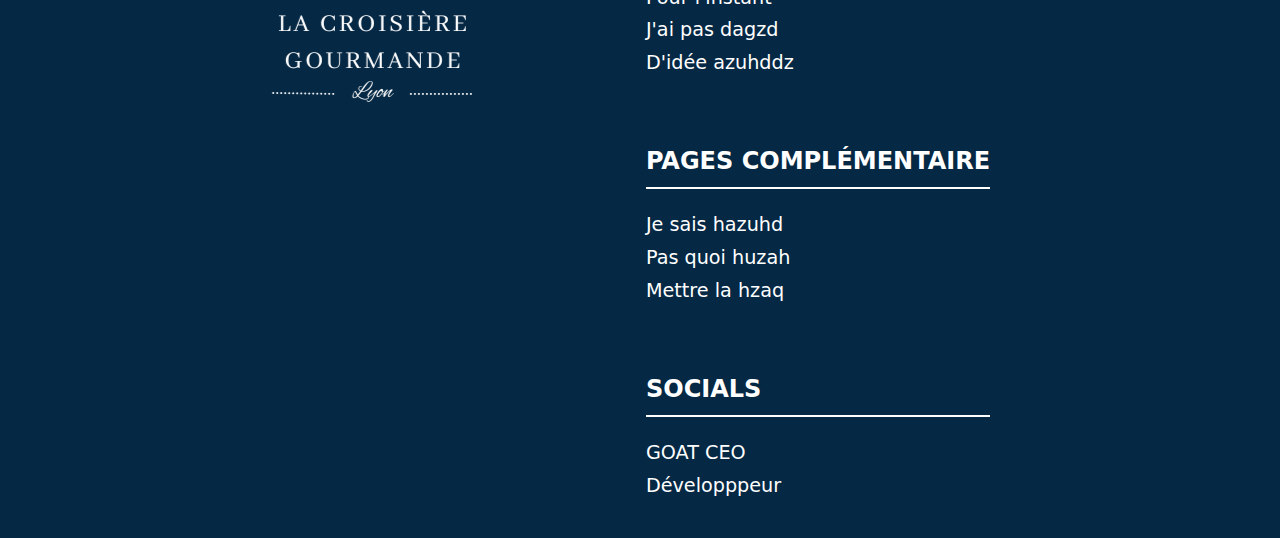
==== commit e459f5ac: "Add files via upload" ====
--- a/index.html
+++ b/index.html
@@ -3,7 +3,15 @@
 <head>
     <meta charset="UTF-8">
     <meta name="viewport" content="width=device-width, initial-scale=1.0">
+
     <link rel="stylesheet" href="style.css">
+    <link rel="stylesheet" href="style-footer.css">
+    <link rel="stylesheet" href="style-carrousel.css">
+    <link rel="stylesheet" href="style-region.css">
+    <link rel="stylesheet" href="style-carte.css">
+    <link rel="stylesheet" href="style-croisiere.css">
+    <link rel="stylesheet" href="style-header.css">
+
     <link rel="shortcut icon" href="assets/Restaurant_Logo-.ico" type="image/x-icon">
     <script src="script.js"></script>
     <title>La croisière gourmande</title>
@@ -21,27 +29,25 @@
     <h1 class="titre">La Croisière Gourmande</h1>
 
     <section class="carrousel">
-        <div class="precedant" onclick="imagePrecedente()">
-            <p>Précédant</p> 
+        <div class="precedent" onclick="imagePrecedente()">
         </div>
         <div class="slider-wrapper">
             <div class="slider">
-                <img class='img-passive' src="assets/1.jpg"/>
-                <img class='img-passive' src="assets/2.jpg"/>
-                <img class='img-active' src="assets/3.jpg"/>
-                <img class='img-passive' src="assets/4.jpg"/>
-                <img class='img-passive' src="assets/5.jpg"/>
+                <img  class='img-passive' src="assets/1.jpg"/>
+                <img  class='img-active' src="assets/2.jpg"/>
+                <img  class='img-passive' src="assets/3.jpg"/>
+                <img  class='img-passive' src="assets/4.jpg"/>
+                <img  class='img-passive' src="assets/5.jpg"/>
             </div>
             <div id="slider-nav">
                 <a onclick="position('1')" id="1" class="nav-passive"></a>
-                <a onclick="position('2')" id="2" class="nav-passive"></a>
-                <a onclick="position('3')" id="3" class="nav-active"></a>
+                <a onclick="position('2')" id="2" class="nav-active"></a>
+                <a onclick="position('3')" id="3" class="nav-passive"></a>
                 <a onclick="position('4')" id="4" class="nav-passive"></a>
                 <a onclick="position('5')" id="5" class="nav-passive"></a>
             </div>
         </div>
         <div class="suivant" onclick="imageSuivante()">
-            <p>Suivant</p>
         </div>
     </section>
 
@@ -75,7 +81,13 @@
                 Beaujolais, vins de Savoie et de l'Ain</strong>, les grands crus côtoient des coteaux qui se marient à merveille avec les produits issus des mêmes terroirs.
             </p>
         </div>
-        <img src="assets/QR Code bleu.svg" alt="Carte" srcset="" class="carte-qr">
+        <div class="carte-liens">
+            <div class="carte-qr">
+                <img src="assets/QR Code bleu.svg" alt="Carte" srcset="" class="carte-qr-bleu">
+                <img src="assets/QR Code blanc.svg" alt="Carte" srcset="" class="carte-qr-blanc">
+            </div>
+            <a href="carte\carte.html">Accédez à la carte</a>
+        </div>
     </div>
 
     <div class="croisiere">
@@ -93,26 +105,29 @@
     </div>
 
     <footer> 
-        <div class="footer-contener">  
+        <div class="footer-contener"> 
             <img src="assets/Restaurant_Logo-.png" alt="Logo" class="footer-logo">
-            <div class="footer-links">
-                <p>Pages principale</p> 
-                <a href="#header">Osef dgiazpdja</a>
-                <a href="#header">Pour l'instant</a>
-                <a href="#header">J'ai pas dagzd </a>
-                <a href="#header">D'idée azuhddz</a>
+            <div class="footer-links-contener">
+                <div class="footer-links">
+                    <p>Pages principale</p> 
+                    <a href="#header">Osef dgiazpdja</a>
+                    <a href="#header">Pour l'instant</a>
+                    <a href="#header">J'ai pas dagzd </a>
+                    <a href="#header">D'idée azuhddz</a>
+                </div>
+                <div class="footer-links">
+                    <p>Pages complémentaire</p> 
+                    <a href="#header">Je sais hazuhd</a>
+                    <a href="#header">Pas quoi huzah</a>
+                    <a href="#header">Mettre la hzaq</a>
+                </div>
+                <div class="footer-links">
+                    <p>Socials</p>
+                    <a href="https://www.instagram.com/nino_tsn/" target="_blank">GOAT CEO</a>
+                    <a href="https://www.instagram.com/_ylann_malherbe/" target="_blank">Développpeur</a>
+                </div>
             </div>
-            <div class="footer-links">
-                <p>Pages complémentaire</p> 
-                <a href="#header">Je sais hazuhd</a>
-                <a href="#header">Pas quoi huzah</a>
-                <a href="#header">Mettre la hzaq</a>
-            </div>
-            <div class="footer-links">
-                <p>Socials</p>
-                <a href="https://www.instagram.com/nino_tsn/" target="_blank">GOAT CEO</a>
-                <a href="https://www.instagram.com/_ylann_malherbe/" target="_blank">Développpeur</a>
-            </div>
+            
         </div>
     </footer>
 
--- a/style.css
+++ b/style.css
@@ -159,8 +159,8 @@
 
 .suivant {
     padding: 1em .5em 1em 4em;
-    border-radius: 50% 0 0 50%;
     justify-content: end;
+    border-radius: 0 16px 16px 0;
 
     background-color: var(--text-color-bleu);
     color: var(--text-color-white);
@@ -176,9 +176,9 @@
     background-color: #05284480;
 }
 
-.precedant {
+.precedent {
     padding: 1em 4em 1em .5em;
-    border-radius: 0 50% 50% 0;
+    border-radius: 16px 0 0 16px;
 
     background-color: var(--text-color-bleu);
     color: var(--text-color-white);
@@ -190,7 +190,7 @@
     transition: all ease-in 100ms;
 }
 
-.precedant:hover {
+.precedent:hover {
     background-color: #05284480;
 }
 
--- a/style-carte.css
+++ b/style-carte.css
@@ -0,0 +1,146 @@
+.carte {
+    width: 100%;
+    height: 80vh;
+    
+    background: rgb(5,40,68);
+    background: linear-gradient(56deg, rgba(5,40,68,1) 0%, rgba(5,40,68,1) 55%, rgba(255,255,255,1) 55%, rgba(255,255,255,1) 100%);
+
+    display: flex;
+    flex-direction: row;
+    justify-content: space-between;
+    align-items: center;
+}
+
+.carte-text {
+    display: flex;
+    flex-direction: column;
+    justify-content: center;
+    margin-left: 45px;
+    width: 40vw;
+}
+
+.carte-text-titre {
+    color: var(--text-color-white);
+    font-size: 3rem;
+    font-family: system-ui;
+    font-weight: 800;
+    padding: 1em 0em;
+    line-height: 1em;
+}
+
+.carte-sous-text {
+    padding: 1em 0em;
+    color: var(--text-color-white);
+    font-size: 1rem;
+    font-family: system-ui;
+    font-weight: 300;
+}
+
+.carte-liens {
+    display: flex;
+    flex-direction: column;
+    justify-content: center;
+    margin-right: 3vw;
+    align-items: center;
+}
+
+.carte-qr-bleu {
+    width: 400px;
+}
+.carte-qr-blanc {
+    display: none;
+}
+
+.carte-liens a {
+    color: var(--text-color-white);
+    font-weight: bolder;
+    font-size: 2em;
+    font-variant-caps: petite-caps;
+    
+    max-width: 400px;
+    width: 370px;
+    padding: .5em 0 .6em;
+    text-align: center;
+
+    background-color: var(--text-color-bleu);
+    border: 2px solid var(--text-color-white);
+    
+    transition: all ease-in-out 200ms;
+}
+
+.carte-liens a:hover {
+    background-color: var(--color-bleu-white);
+    border: 2px solid var(--text-color-bleu);
+    color: var(--text-color-bleu);
+}
+
+
+@media only screen and (max-width : 1200px) {
+    .carte {
+        background: linear-gradient(90deg, rgba(5,40,68,1) 0%, rgba(5,40,68,1) 55%, rgba(255,255,255,1) 55%, rgba(255,255,255,1) 100%);
+    }
+    .carte-text-titre{
+        padding: 0.75em 0;
+    }
+    .carte-sous-text {
+        font-size: 16px;
+    }
+}
+
+@media only screen and (max-width : 1000px) {
+    .carte {
+        background: rgb(5,40,68);
+        display: flex;
+        flex-direction: column;
+        justify-content: space-between;
+        align-items: center;
+        height: auto;
+    }
+    .carte-text {
+        width: 80%;
+        margin: 0;
+    }
+    .carte-text-titre{
+        padding: 2em 0 1em 0;
+        font-size: 2.5rem;
+    }
+    .carte-sous-text {
+        padding: 1.5em 0em;
+        font-size: 15px;
+    }
+
+    .carte-qr-blanc {
+        display: initial;
+        max-width: 400px;
+        width: 75vw;
+        margin-bottom: 2vh;
+        margin-top: 4em;
+    }
+    .carte-qr-bleu {
+        display: none;
+    }
+
+    .carte-liens a {
+        color: var(--text-color-white);
+        background-color: var(--color-bleu-hovered);
+        padding: .5em 0em .6em 0;
+        transition: all ease-in-out 200ms;
+        margin-bottom: 4em;
+        width: 70vw;
+    }
+    
+    .carte-liens a:hover {
+        color: var(--text-color-bleu);
+        background-color: var(--text-color-white);
+        border: 2px solid var(--text-color-white);
+        padding: .5em 0em .6em 0;
+        border-radius: 0;
+    }
+}
+
+
+@media only screen and (max-width : 500px) {
+    .carte-liens a {
+        font-size: 20px;
+    }
+}--- a/style-croisiere.css
+++ b/style-croisiere.css
@@ -0,0 +1,100 @@
+
+.croisiere {
+    width: 100%;
+    height: 90vh;
+    min-height: 800px;
+    background-image: linear-gradient(270deg, rgba(0,0,0,0.7) 0%, rgba(0,0,0,0.275) 77%, rgba(0,0,0,0) 100%), url('assets/bateau\ en\ croisiere.jpg');
+    background-size: cover;
+    color: var(--text-color-white);
+
+    display: flex;
+    flex-direction: column;
+    align-items: flex-end;
+    justify-content: center;
+}
+
+.croisiere-titre {
+    width: 50%;
+    padding-right: 5vw;
+    padding-bottom: 1.25em;
+
+    color: var(--text-color-white);
+
+    font-size: 3.5rem;
+    font-family: system-ui;
+    font-weight: 800;
+    line-height: 1em;
+}
+
+.croisiere-text {
+    width: 50%;
+    font-size: 20px;
+    font-family: system-ui;
+    font-weight: 400;
+    line-height: 1.5em;
+    padding-right: 5vw;
+    padding-top: 1em;
+}
+
+.croisiere-link {
+    color: var(--text-color-white);
+    font-weight: bolder;
+    font-size: 2em;
+    text-decoration: none;
+    font-variant-caps: petite-caps;
+
+    padding: .5em 1em .6em;
+    background-color: var(--text-color-bleu);
+    border-radius: 25px;
+
+    margin-right: 35%;
+    margin-top: 5vh;
+    transition: all ease-in-out 200ms;
+}
+
+.croisiere-link:hover {
+    background-color: var(--color-bleu-hovered);
+}
+
+
+@media only screen and (max-width : 1400px) {
+    .croisiere{
+        display: flex;
+        flex-direction: column;
+        align-items: center;
+        justify-content: center;
+        background-image: linear-gradient(90deg, rgba(0,0,0,0.7) 0%, rgba(0,0,0,0.275) 85%, rgba(0,0,0,0.2) 100%), url('assets/bateau\ en\ croisiere.jpg');;
+    }
+
+    .croisiere-titre {
+        width: 70%;
+    }
+    .croisiere-text {
+        width: 70%;
+    }
+    .croisiere-link {
+        margin-right: 0;
+    }
+}
+
+@media only screen and (max-width : 630px) {
+
+    .croisiere-titre {
+        width: 85%;
+        padding-bottom: 1em;
+        font-size: 2.5rem;
+    }
+    .croisiere-text {
+        width: 85%;
+        font-size: 16px;
+    }
+}
+
+@media only screen and (max-width : 300px) {
+    .croisiere-titre {
+        font-size: 2rem;
+    }
+    .croisiere-text {
+        font-size: 14px;
+    }
+}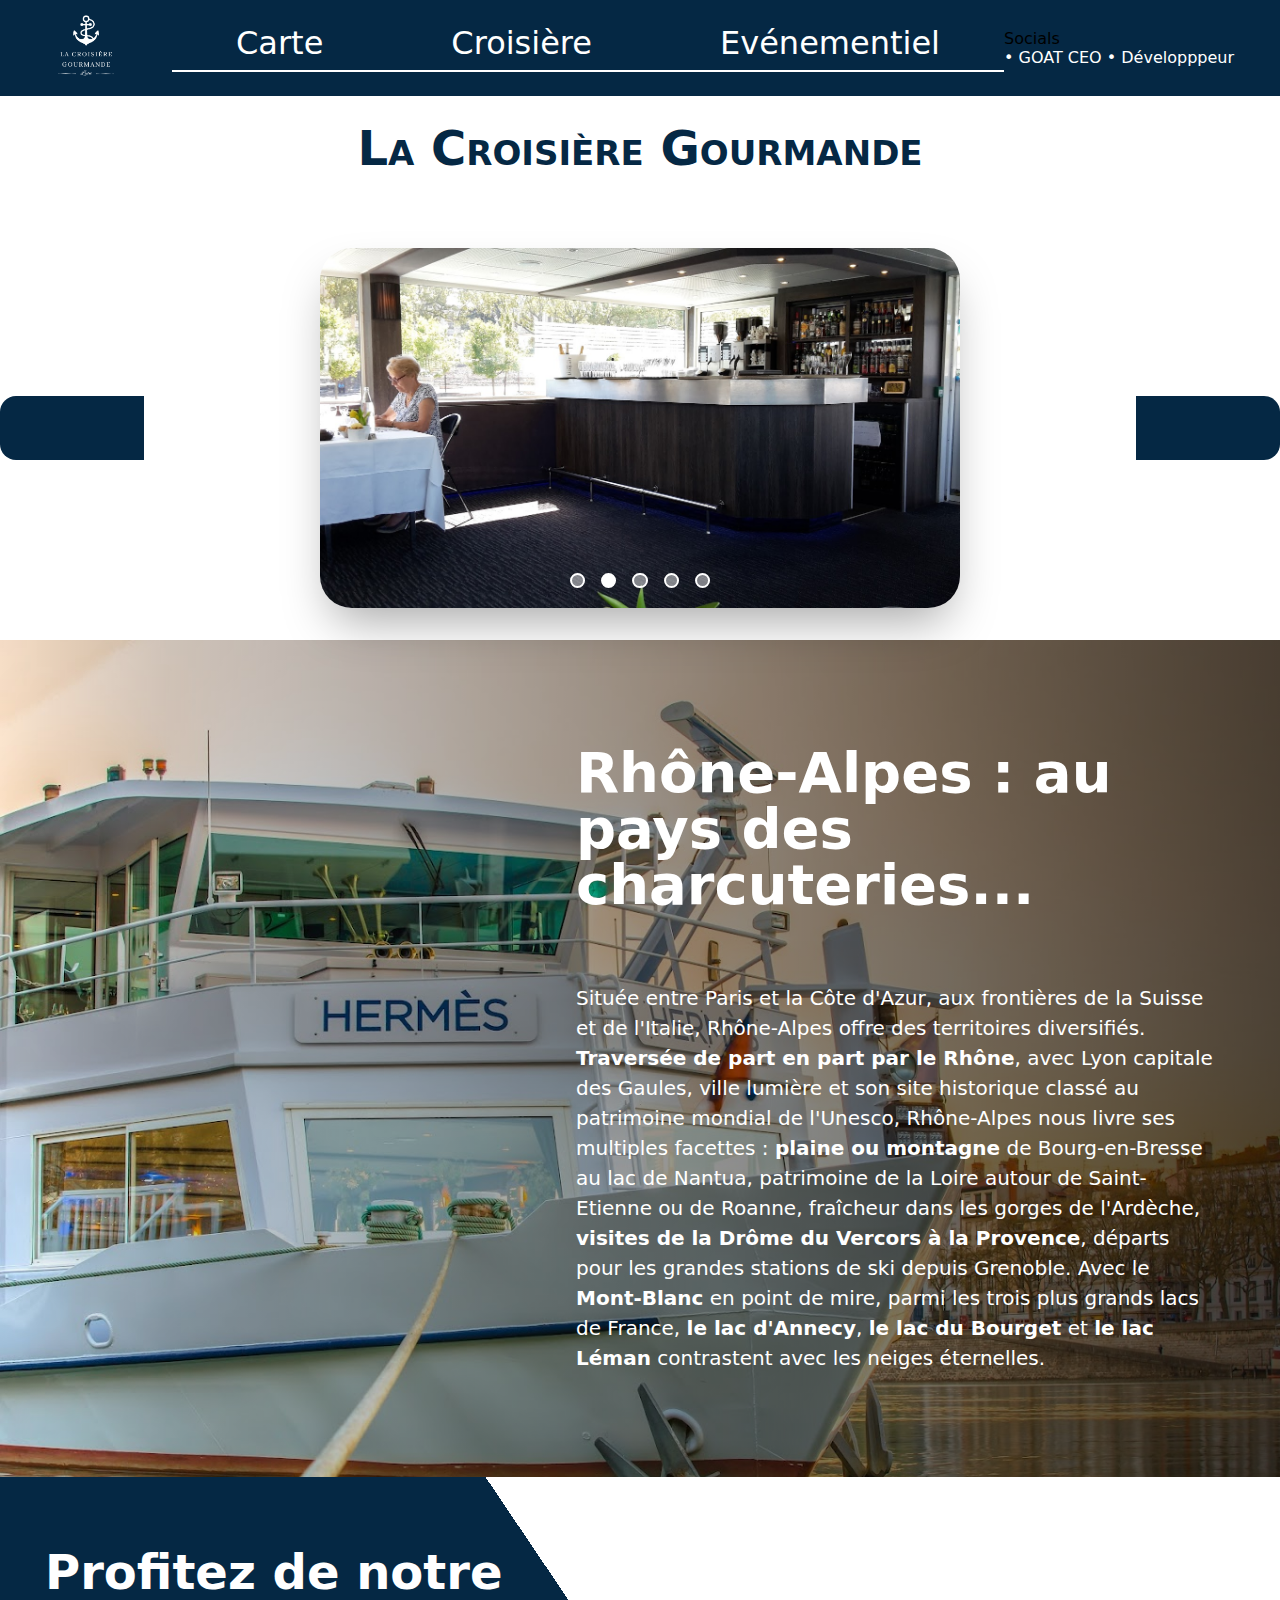
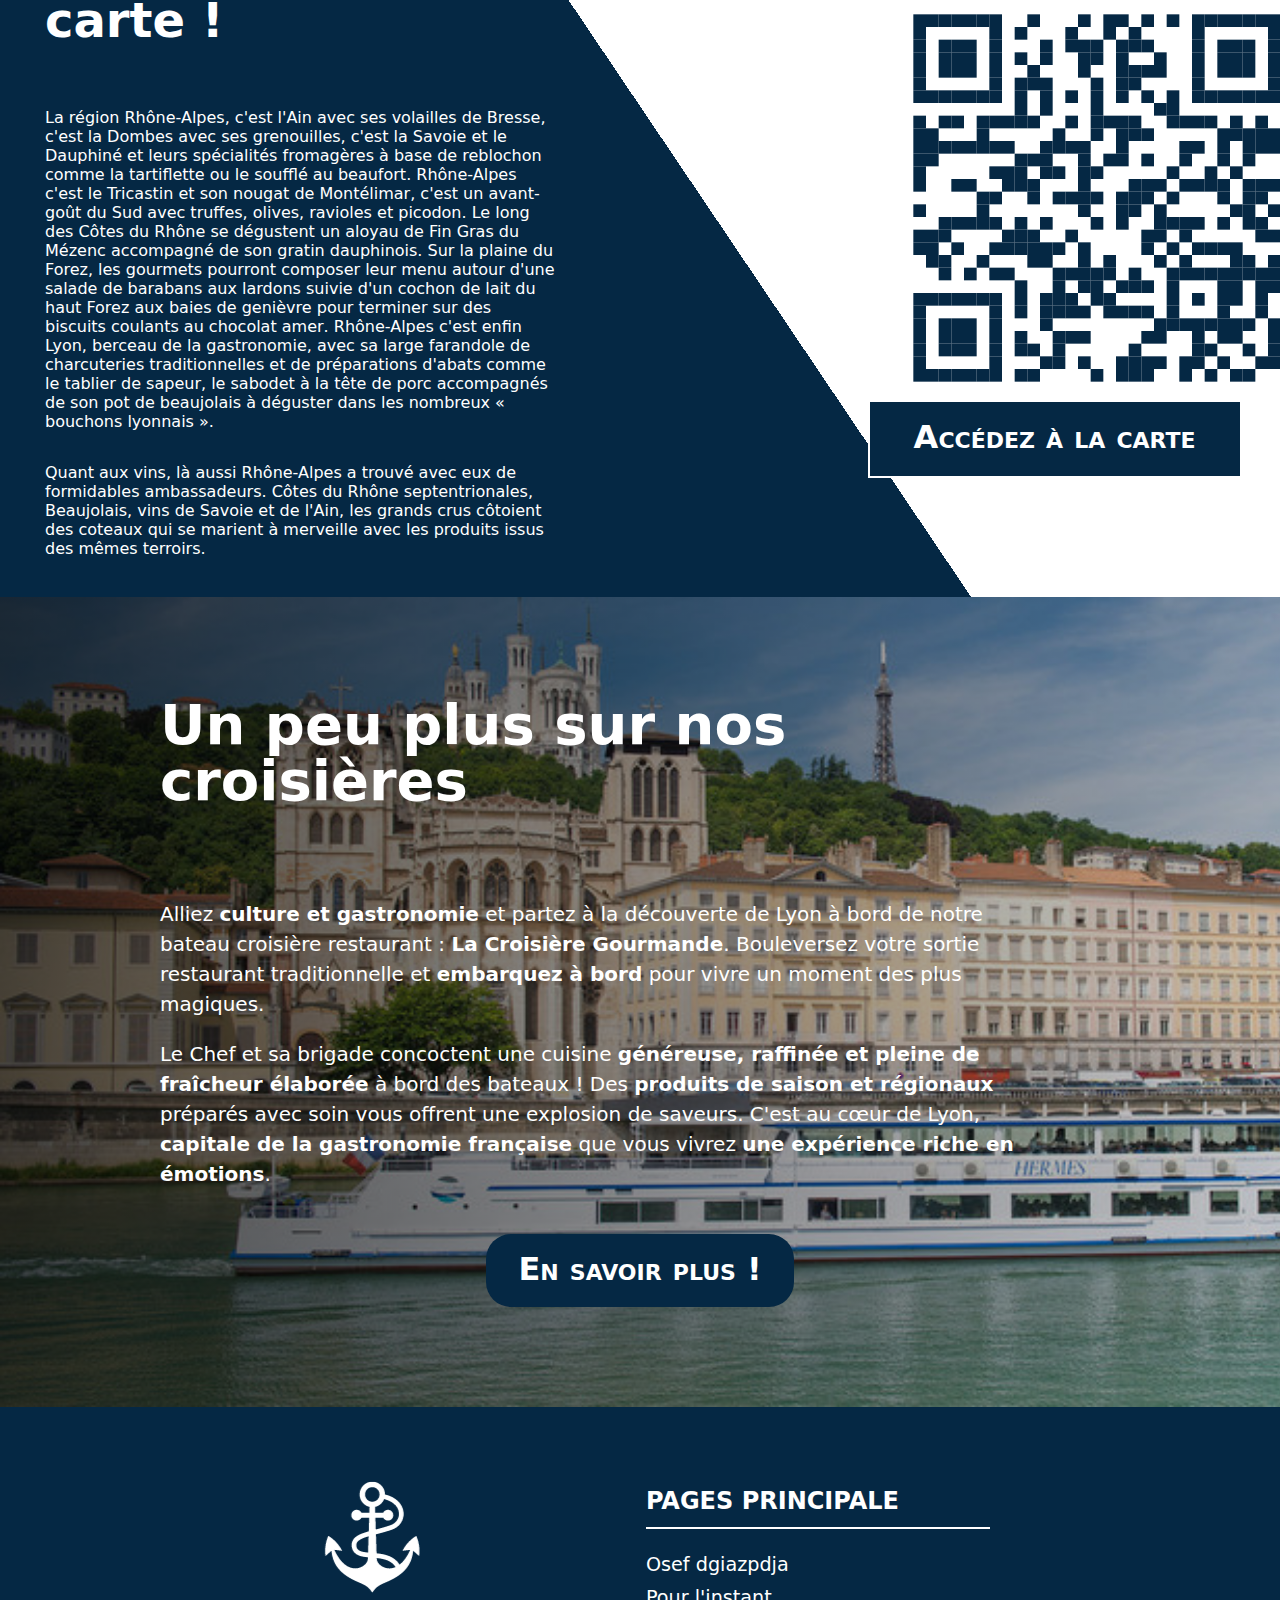
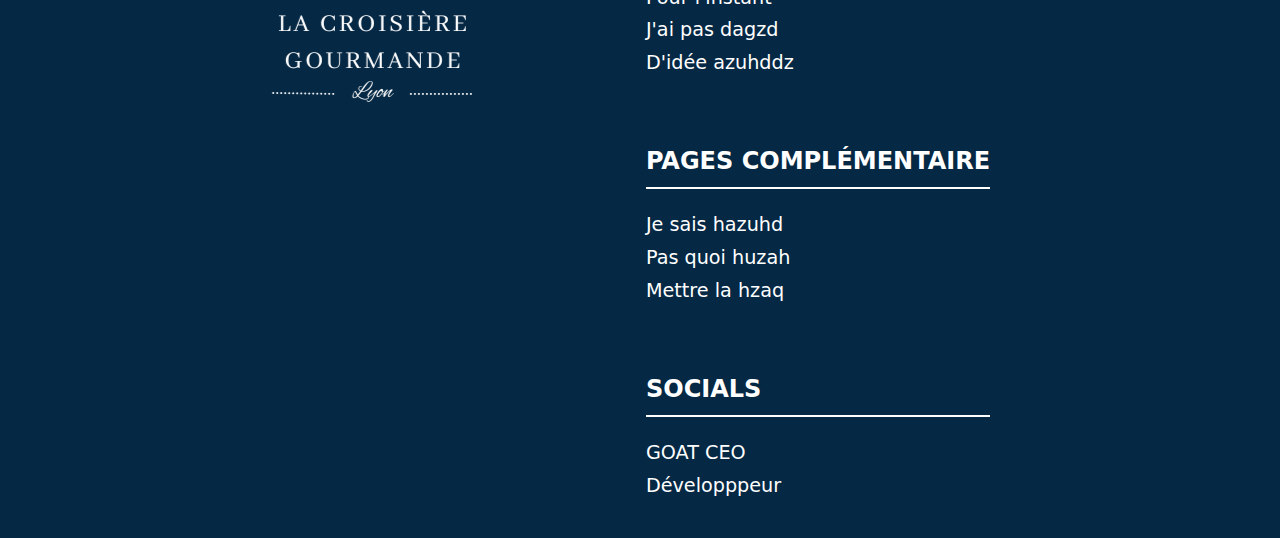
==== commit 83858c7a: "Add files via upload" ====
--- a/index.html
+++ b/index.html
@@ -13,6 +13,8 @@
     <link rel="stylesheet" href="style-header.css">
 
     <link rel="shortcut icon" href="assets/Restaurant_Logo-.ico" type="image/x-icon">
+
+    <script src="carte/script-header.js"></script>
     <script src="script.js"></script>
     <title>La croisière gourmande</title>
 </head>
@@ -23,7 +25,13 @@
             <div class="header-link"><a href="carte\carte.html">Carte</a></div>
             <div class="header-link">Croisière</div>
             <div class="header-link">Evénementiel</div>
-            <div class="header-link">Social</div>
+            <div class="header-link-deroulant" onclick="headerLinks()">
+                <p>Socials</p>
+                <div class="header-invisible" >
+                    <a href="https://www.instagram.com/nino_tsn/" target="_blank">• GOAT CEO</a>
+                    <a href="https://www.instagram.com/_ylann_malherbe/" target="_blank">• Développpeur</a>
+                </div>
+            </div>
         </div>
     </div>
     <h1 class="titre">La Croisière Gourmande</h1>
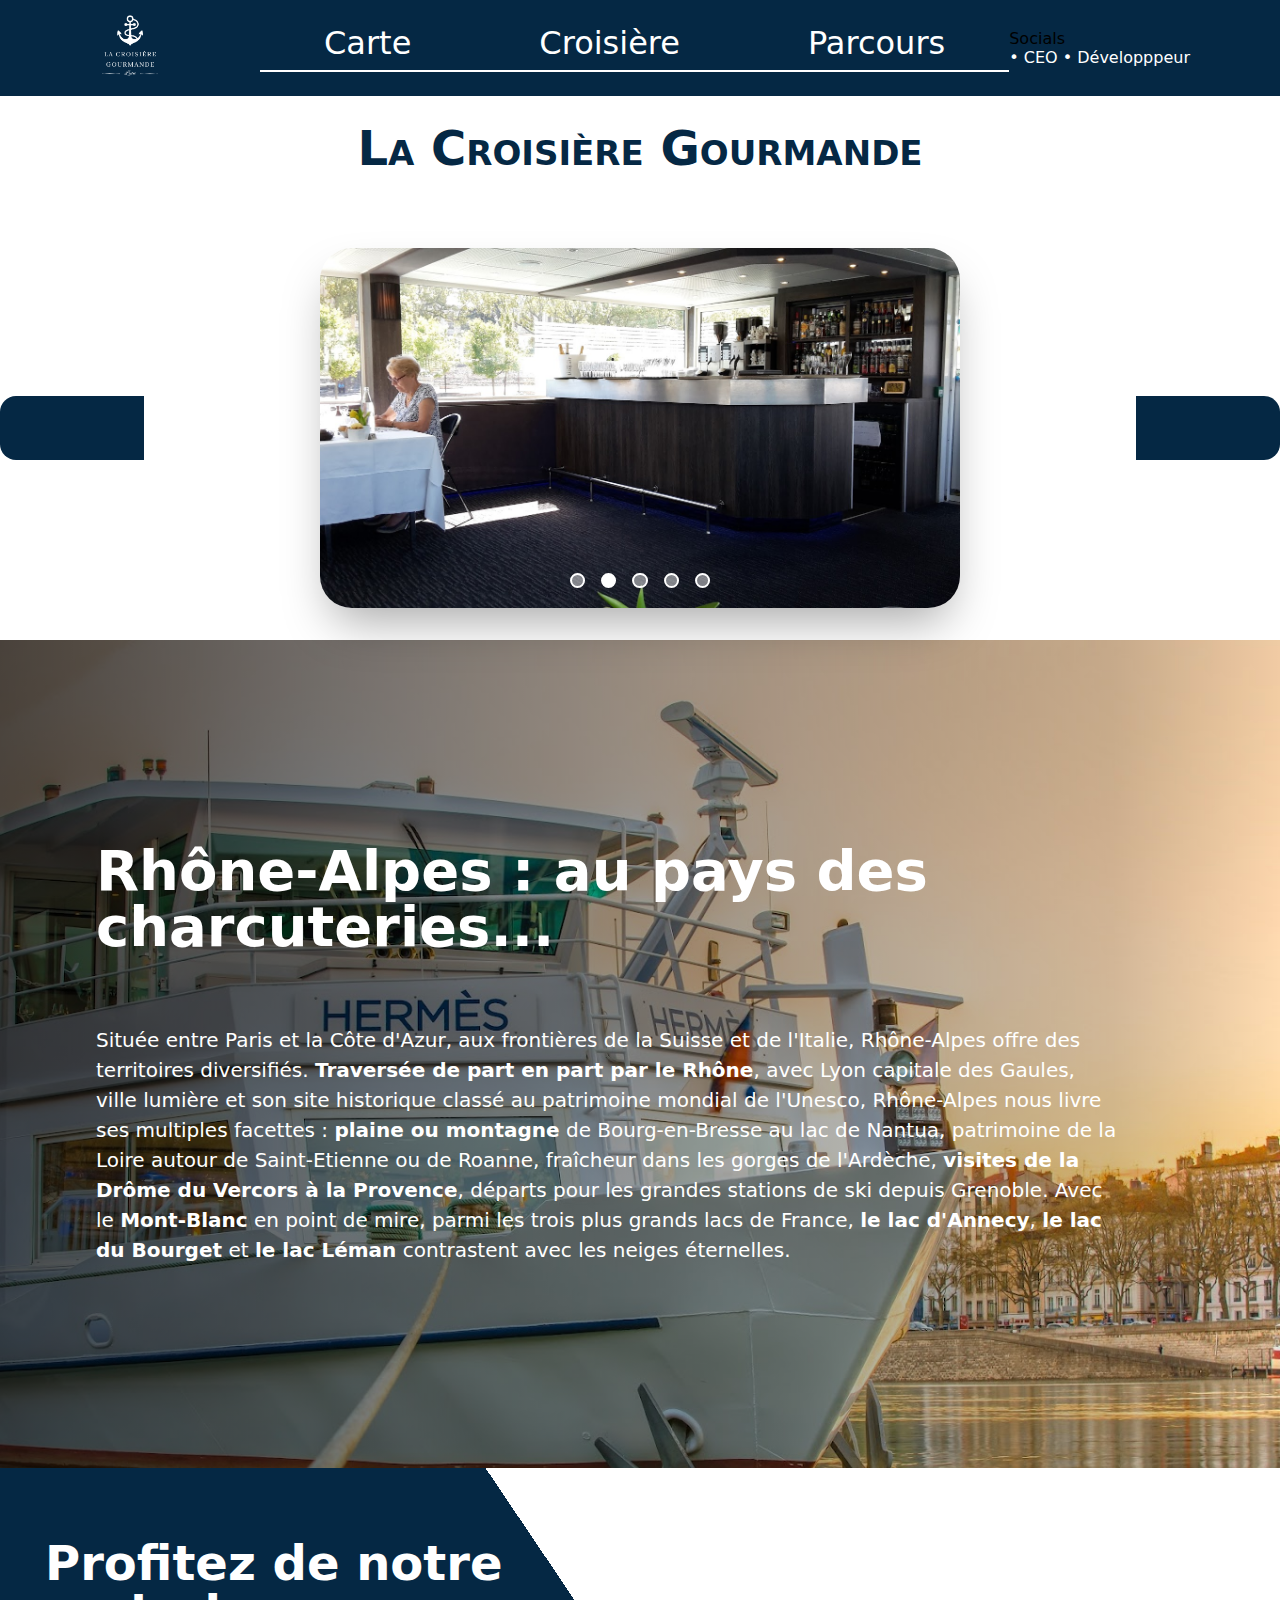
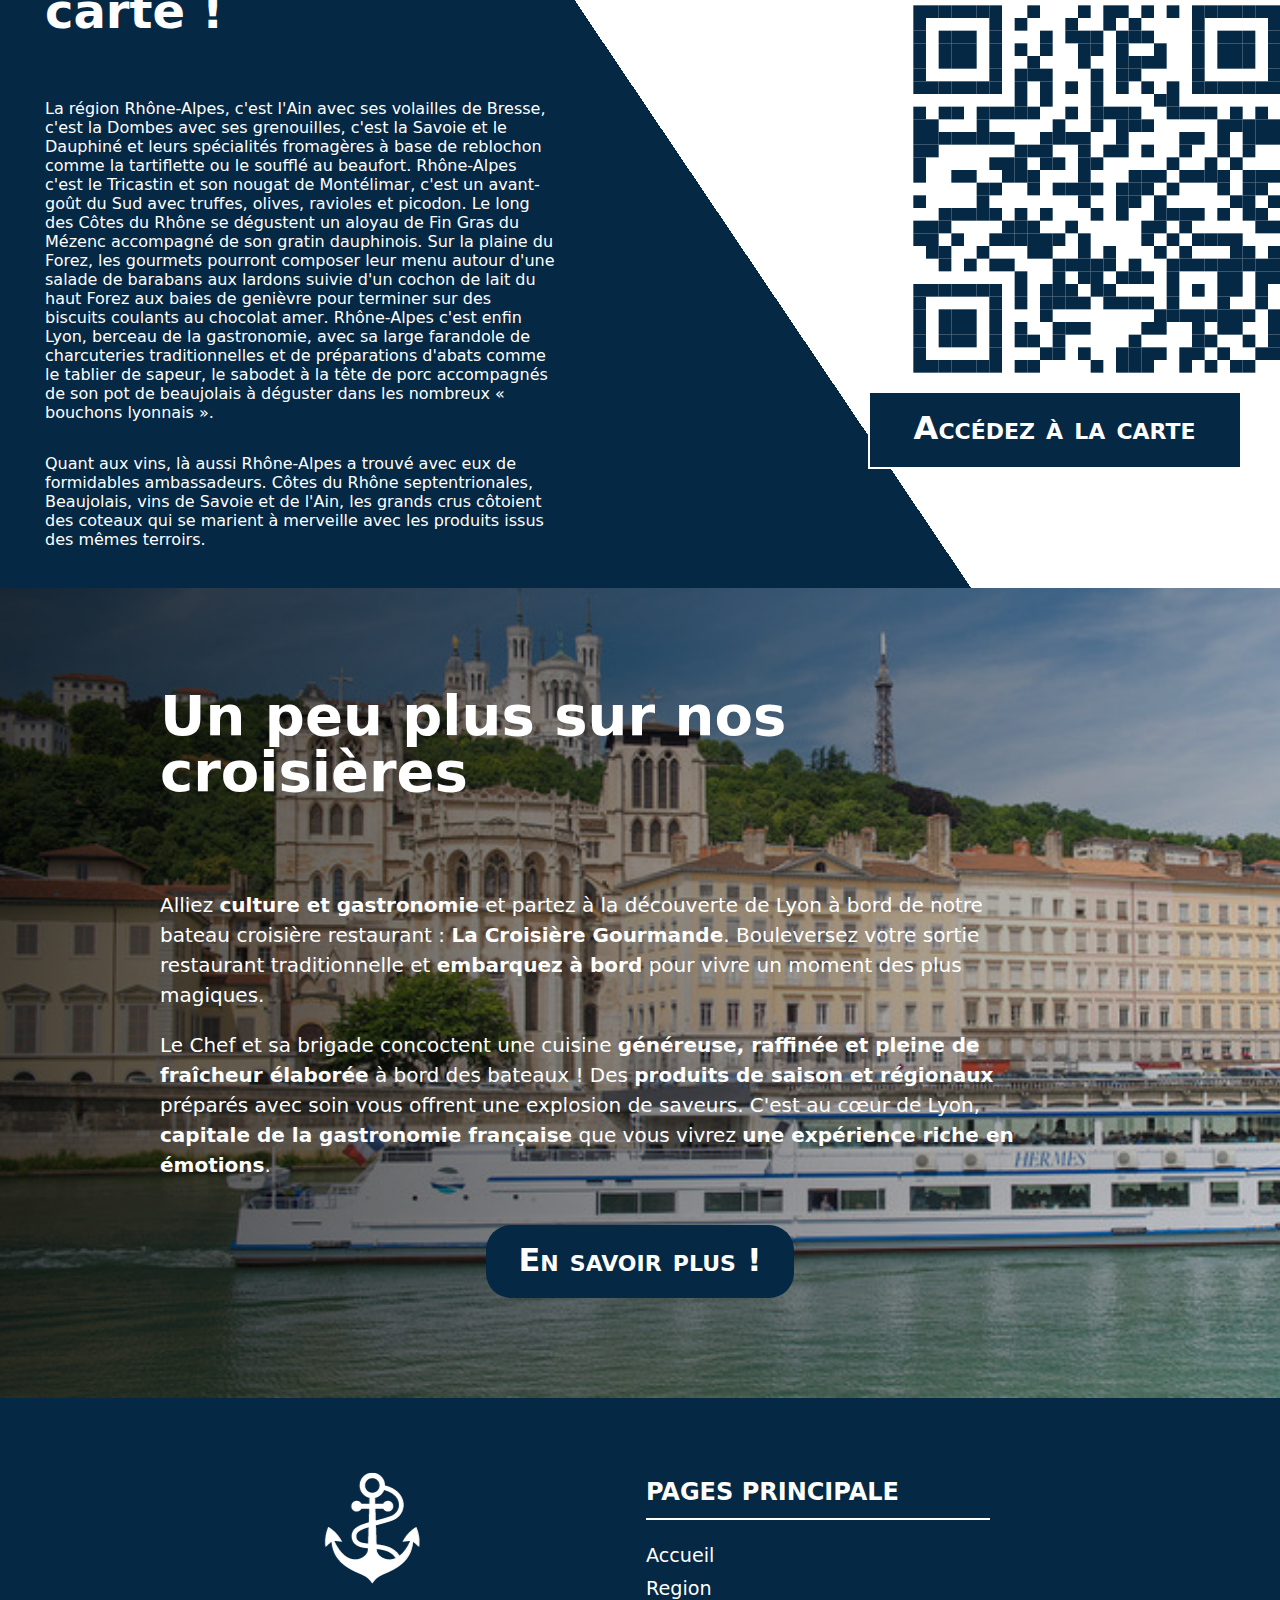
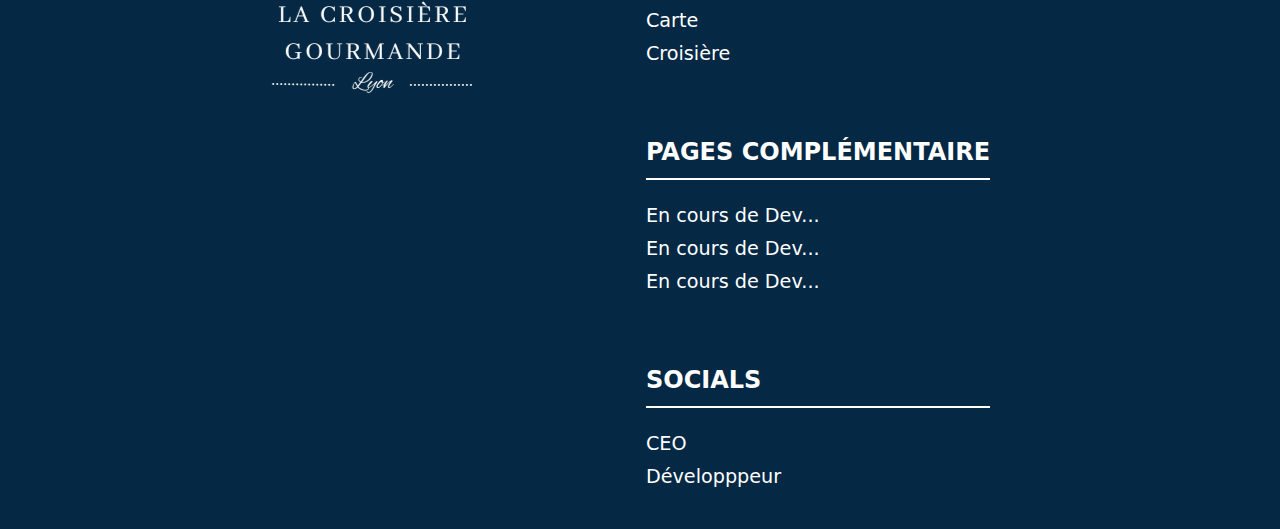
==== commit 3d01f8d5: "Add files via upload" ====
--- a/index.html
+++ b/index.html
@@ -15,7 +15,7 @@
     <link rel="shortcut icon" href="assets/Restaurant_Logo-.ico" type="image/x-icon">
 
     <script src="carte/script-header.js"></script>
-    <script src="script.js"></script>
+    <script src="script-header.js"></script>
     <title>La croisière gourmande</title>
 </head>
 <body> 
@@ -23,12 +23,12 @@
         <img src="assets/Restaurant_Logo-.png" alt="Logo" class="header-logo">
         <div class="header-contener">
             <div class="header-link"><a href="carte\carte.html">Carte</a></div>
-            <div class="header-link">Croisière</div>
-            <div class="header-link">Evénementiel</div>
+            <div class="header-link"><a href="#croisiere">Croisière</a></div>
+            <div class="header-link"><a href="parcours/parcours.html">Parcours</a></div>
             <div class="header-link-deroulant" onclick="headerLinks()">
                 <p>Socials</p>
                 <div class="header-invisible" >
-                    <a href="https://www.instagram.com/nino_tsn/" target="_blank">• GOAT CEO</a>
+                    <a href="https://www.instagram.com/nino_tsn/" target="_blank">• CEO</a>
                     <a href="https://www.instagram.com/_ylann_malherbe/" target="_blank">• Développpeur</a>
                 </div>
             </div>
@@ -59,7 +59,7 @@
         </div>
     </section>
 
-    <div class="region">
+    <div class="region" id="region">
         <h2 class="region-titre">Rhône-Alpes : au pays des charcuteries... </h2> 
         <p class="region-text">
             Située entre Paris et la Côte d'Azur, aux frontières de la Suisse et de l'Italie, Rhône-Alpes offre des territoires diversifiés.
@@ -98,7 +98,7 @@
         </div>
     </div>
 
-    <div class="croisiere">
+    <div class="croisiere" id="croisiere">
         <h2 class="croisiere-titre">Un peu plus sur nos croisières</h2>
         <p class="croisiere-text">
             Alliez <strong>culture et gastronomie</strong> et partez à la découverte de Lyon à bord de notre bateau croisière restaurant : 
@@ -118,20 +118,20 @@
             <div class="footer-links-contener">
                 <div class="footer-links">
                     <p>Pages principale</p> 
-                    <a href="#header">Osef dgiazpdja</a>
-                    <a href="#header">Pour l'instant</a>
-                    <a href="#header">J'ai pas dagzd </a>
-                    <a href="#header">D'idée azuhddz</a>
+                    <a href="#header">Accueil</a>
+                    <a href="#region">Region</a>
+                    <a href="carte\carte.html">Carte</a>
+                    <a href="#croisiere">Croisière</a>
                 </div>
                 <div class="footer-links">
                     <p>Pages complémentaire</p> 
-                    <a href="#header">Je sais hazuhd</a>
-                    <a href="#header">Pas quoi huzah</a>
-                    <a href="#header">Mettre la hzaq</a>
+                    <a href="#header">En cours de Dev...</a>
+                    <a href="#header">En cours de Dev...</a>
+                    <a href="#header">En cours de Dev...</a>
                 </div>
                 <div class="footer-links">
                     <p>Socials</p>
-                    <a href="https://www.instagram.com/nino_tsn/" target="_blank">GOAT CEO</a>
+                    <a href="https://www.instagram.com/nino_tsn/" target="_blank">CEO</a>
                     <a href="https://www.instagram.com/_ylann_malherbe/" target="_blank">Développpeur</a>
                 </div>
             </div>
--- a/style-region.css
+++ b/style-region.css
@@ -0,0 +1,61 @@
+.region {
+    width: 100%;
+    height: 92vh;
+    background-image: linear-gradient(270deg, rgba(0,0,0,0.7) 0%, rgba(0,0,0,0.175) 87%, rgba(0,0,0,0) 100%), url('assets/photo bateau exterieur 5.png');
+    background-size: cover;
+    color: var(--text-color-white);
+
+    display: flex;
+    flex-direction: column;
+    align-items: flex-end;
+    justify-content: center;
+}
+
+.region-titre {
+    width: 50%;
+    padding-right: 5vw;
+    padding-bottom: 1.25em;
+
+    color: var(--text-color-white);
+
+    font-size: 3.5rem;
+    font-family: system-ui;
+    font-weight: 800;
+    line-height: 1em;
+}
+
+.region-text {
+    width: 50%;
+    font-size: 20px;
+    font-family: system-ui;
+    font-weight: 400;
+    line-height: 1.5em;
+    padding-right: 5vw;
+}
+
+@media only screen and (max-width : 1300px) {
+    .region{
+        display: flex;
+        flex-direction: column;
+        align-items: center;
+        justify-content: center;
+        background-image: linear-gradient(90deg, rgba(0,0,0,0.7) 0%, rgba(0,0,0,0.175) 87%, rgba(0,0,0,0) 100%), url('assets/photo bateau exterieur 5.jpeg');
+    }
+    .region-titre{
+        width: 80%;
+    }
+    .region-text {
+        width: 80%;
+    }
+}
+
+@media only screen and (max-width : 750px) {
+    .region-titre{
+        width: 80%;
+        font-size: 2em;
+    }
+    .region-text {
+        width: 80%;
+        font-size: 15px;
+    }
+}
--- a/style-croisiere.css
+++ b/style-croisiere.css
@@ -3,7 +3,7 @@
     width: 100%;
     height: 90vh;
     min-height: 800px;
-    background-image: linear-gradient(270deg, rgba(0,0,0,0.7) 0%, rgba(0,0,0,0.275) 77%, rgba(0,0,0,0) 100%), url('assets/bateau\ en\ croisiere.jpg');
+    background-image: linear-gradient(270deg, rgba(0,0,0,0.7) 0%, rgba(0,0,0,0.275) 77%, rgba(0,0,0,0) 100%), url('assets/bateau\ en\ croisiere.png');
     background-size: cover;
     color: var(--text-color-white);
 
